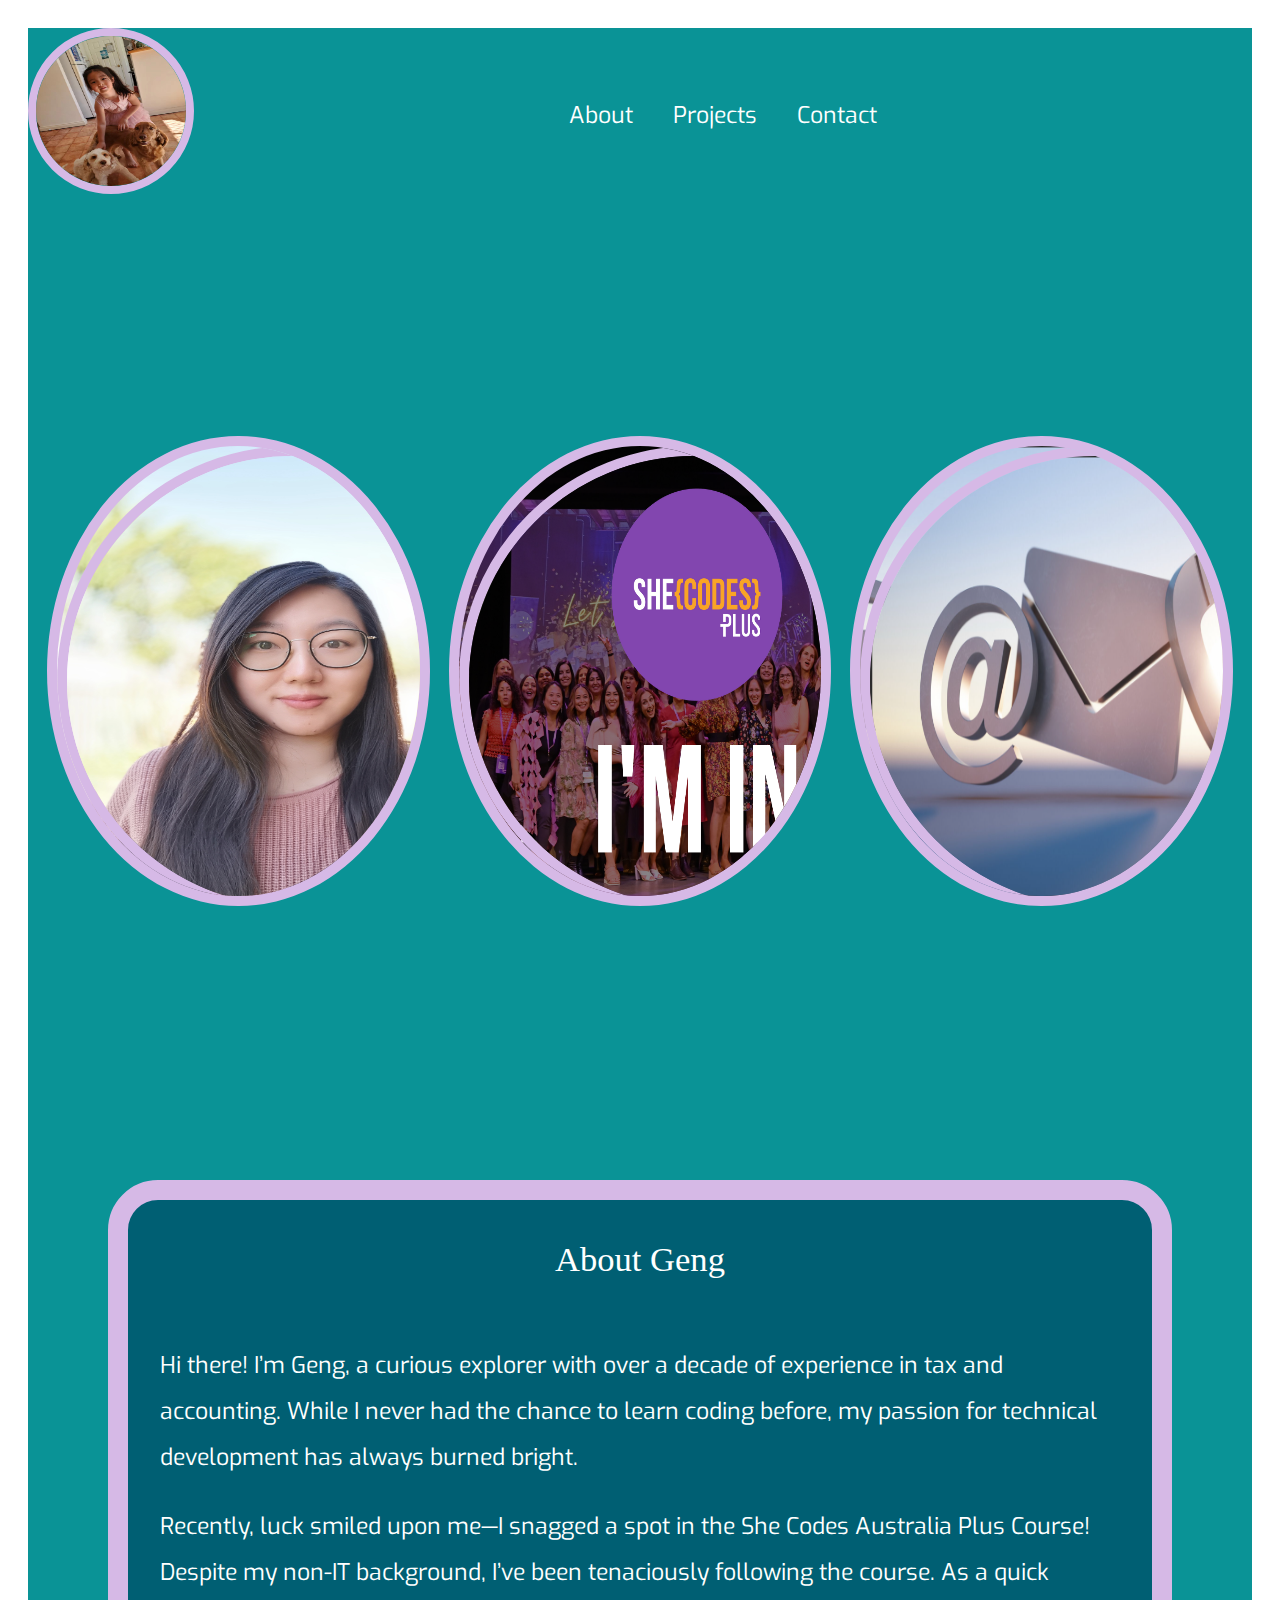
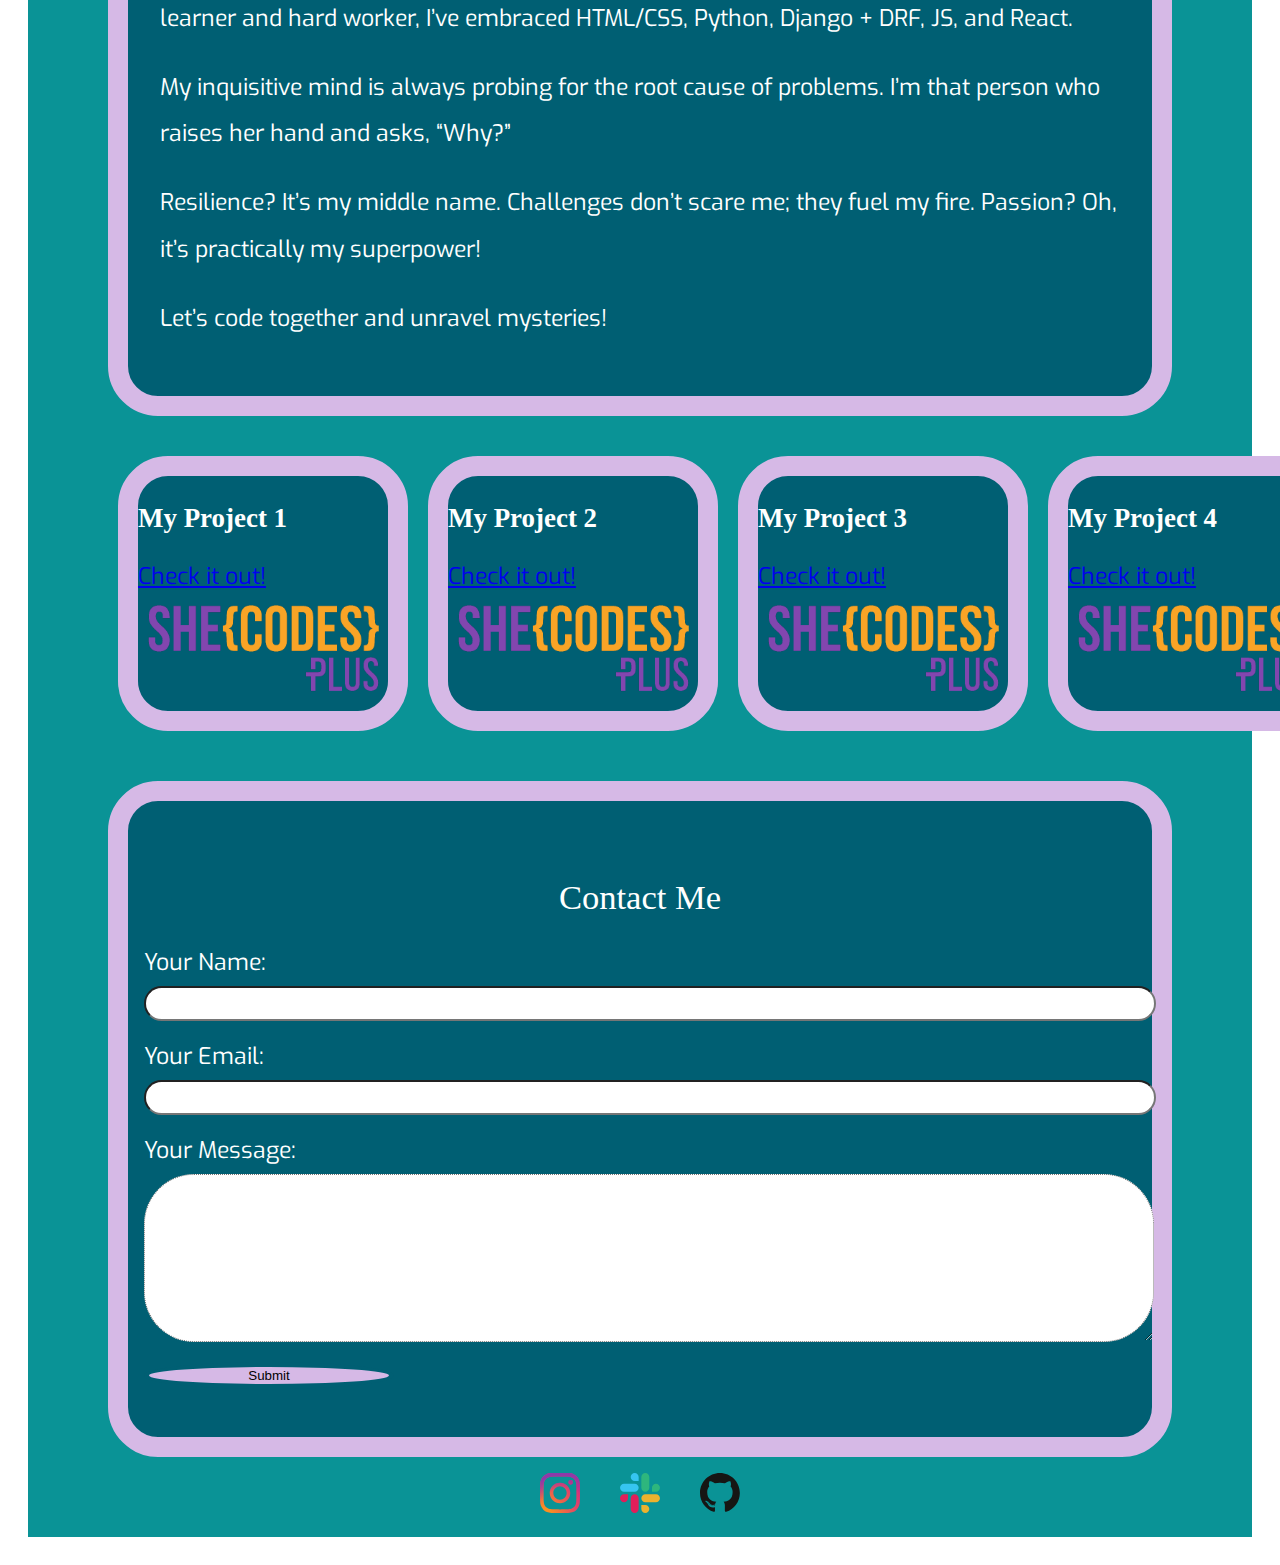
==== index.html @ 63f13eaa "edited header" ====
<!DOCTYPE html>
 <html lang="en">

 <head>
   <meta charset="UTF-8">
   <meta http-equiv="X-UA-Compatible" content="IE=edge">
   <meta name="viewport" content="width=device-width, initial-scale=1.0">
   <title>My Profile</title>
  <link rel="stylesheet" href="./style.css">
</head>

  <header>
  <header class="checkbox">
    <div class="mobile-header">
      <a href="#hero">
      <img class="headerphoto"
      src="img/meimei.jpg"
      alt="header image">
      </a>
      
      <!-- /> -->
      <!-- <button type="button" class="hamburger-button">
        <img class="hamburger-icon" src="./img/hamburger.svg"
             alt="Three horizontal lines, positioned one above the other." />
        </button> -->
      </div>
        <nav class="nav-menu">
          <a href="#aboutme">About</a>
          <a href="#articles-container">Projects</a>
          <a href="#contact-form">Contact</a>
        </nav> 
        
       <div class="hamburger-menu">
        <div class="hamburger-icon">
          <img class="hamburger-icon" src="./img/hamburger.svg"
             alt="Three horizontal lines, positioned one above the other." />
        </div>
       </div> 

       <div>
        <div class="hamburger-content">
          <a href="#aboutme">About</a>
          <a href="#articles-container">Projects</a>
          <a href="contact-form">Contact</a>
        </div>
       </div>


  </header>
    
  <body>
    <section class="hero">
    
      <div class="herophoto" id="myphoto">
        <img class="herophoto"
        src="img/my photo.jpg"
        alt="hero my photo" 
        >
        <a href="#" class="overlay-text">My Bio</a>
      
      </div>

      <div class="herophoto" id="myproject">
        <img class="herophoto" src="img/Shecodes.png" alt="hero project photo">
        <a href="#" class="overlay-text">My Projects</a>
      </div>

      <div class="herophoto" id="contactme">
        <img class="herophoto" src="img/contact me.PNG" alt="contact me photo">
        <a href="#" class="overlay-text">Contact Me</a>
      </div>
        
    </section>




    <section class="aboutme">
      <section class="abouttitle">
      <h2>About Geng</h2>
     </section>
     
     <section class="abouttext">

      <p>
        Hi there! I’m Geng, a curious explorer with over a decade of experience in tax and accounting. While I never had the chance to learn coding before, my passion for technical development has always burned bright.

      </p> 
      <p>
        Recently, luck smiled upon me—I snagged a spot in the She Codes Australia Plus Course! Despite my non-IT background, I’ve been tenaciously following the course. As a quick learner and hard worker, I’ve embraced HTML/CSS, Python, Django + DRF, JS, and React.
      </p>  
      
      <p>
        My inquisitive mind is always probing for the root cause of problems. I’m that person who raises her hand and asks, “Why?”
      </p>
      <p>
        Resilience? It’s my middle name. Challenges don’t scare me; they fuel my fire. Passion? Oh, it’s practically my superpower!
      </p>
      <p>
        Let’s code together and unravel mysteries! 
      </p>

      
     </section>
   </section>

    <section class="articles-container">
      <article>
        <h3>My Project 1 </h3>
        <a calss="project-btn" href="#">Check it out!</a>
        <img class="project-photo" src="img/logo.png"
          alt="a project photo"/>
          
        
      </article>

      <article>
        <h3>My Project 2 </h3>
        <a calss="project-btn" href="#">Check it out!</a>
        <img class="project-photo" src="img/logo.png"
          alt="a project photo"/>

          
      </article>

      <article>
        <h3>My Project 3 </h3>
        <a calss="project-btn" href="#">Check it out!</a>
        <img class="project-photo" src="img/logo.png"
          alt="a project photo"/>
        
          
      </article>

      <article>
        <h3>My Project 4 </h3>
        <a calss="project-btn" href="#">Check it out!</a>
        <img class="project-photo" src="img/logo.png"
          alt="a project photo"/>
         
         
      </article>

    </section>

    <section class="contact-form">
       <h2>Contact Me </h2>
       <form>
        <label for="name">Your Name:</label>
        <input type="text" id="name" spellcheck="true" required aria-required="true">
        <label for="email">Your Email:</label>
        <input type="text" id="email" spellcheck="true" required aria-required="true">
        <label for="message">Your Message:</label>
        <textarea name="message" id="message" spellcheck="true" required aria-required="true" rows="10"></textarea>
        <button class="submit" id="submit" type="button"> Submit</button>

       </form>
    </section>
   <footer>
    <a href="#" title="Instagram">
      <img class="social-icon" src="img/instagram.svg" alt="The Instagram logo"/>
    </a>

    <a href="#" title="Slack">
      <img class="social-icon" src="img/slack.svg" alt="The Slack logo"/>
    </a>

    <a href="#" title="Github">
      <img class="social-icon" src="img/github.svg" alt="The Github logo"/>
    </a>


   </footer> 

 </body>

 </html>
---- style.css ----
/*CSS reset*/
 /* Base HTML Styles */
 @import url('https://fonts.googleapis.com/css2?family=Exo:ital,wght@0,100..900;1,100..900&family=IndieFlower&display=swap');

 :root {
   --brand: #d6b9e6;
   --action: #d6b9e6;
   --white: #ffffff;
   --base-light: #0a9396;
   --base-dark: #005f73;
   --black: #0d0711;
   --text: var(--white);
  --heading-font: "Indie Flower", cursive;
  --body-font: "Exo", sans-serif;
 }
 html, body {
    font-family: var(--body-font);
    font-optical-sizing: auto;
    font-weight:<weight>;
    font-style: normal;
    font-size: larger;
    
  }
  
  /* Add Heading styles here  */
  
  h1 {
    font-family: var(--heading-font);
    font-weight: 600;
    font-style: normal;
  }
  .h1{border: 10px solid var(--base-light);

  }
  h2 {
    font-family: var(--heading-font);
    font-weight: 400;
    font-style: normal;
  }
  h3 {
  font-family: var(--heading-font)
  }
  h4 {
  font-family: var(--heading-font)
  }
  h5{
  font-family: var(--heading-font)
  }
  h6{
  font-family: var(--heading-font)
  }
  
  /*.header & checkbox*/
  .checkbox{
    display: flex;
    align-items:center;
  }
  header{
    width: 100%;
    flex-direction: row;
    justify-content: space-between;
    background-color: var(--base-light);
    margin: 0%;
    padding: 0%;
    /* padding-top: 60px; */
    /* border:#d6b9e6 solid 5px; */
    box-sizing: border-box;
    /* z-index: 1000; */
    /* position: fixed; */
    /* unicode-bidi: isolate; */
  }


  /*.headerphoto*/
  .headerphoto{
    border-radius: 50%;
    border:var(--action) 8px solid;
    width: 150px;
    height: 150px;
    transition:transform 0.3s ease;
  }

  .headerphoto:hover{
    transform:scale(1.2)
  }

  /*.nav-menu*/

  .nav-menu {
    display: flex;
    justify-content: flex-end;
    gap:20px;
  }

  .nav-menu a{
    color:var(--white);
    text-decoration: none;
    padding: 5px 10px;
    transition: background 0.3s ease;
  }

  .nav-menu a:hover{
    background:var(--base-light);
    border-radius: 5px;
  }

  .hamburger-menu{
    display: none;
    position: relative;
  }

  .hamburger-icon {
    font-size: 24px;
    cursor:pointer;
  }

  .hamburger-content {
    display: none;
    position:relative;
    top:30%;
    right:0;
    background: var(--base-light);
    border:1px solid var(--action)

  }

  .hamburger-content a {
    display: block;
    padding: 10px;
    color:var(--white);
    text-decoration: none;
  }

  .hamburger-content a:hover {
    background: var(--base-light);
  }

  /* header::after {
    content: '';
    display: block;
    width: calc(100%-0px);
    height: 2px;
    background: var(--brand);
    position:absolute;
    bottom: 0;
    left: 150px;
    z-index: 0;

  } */



  /* .hamburger-icon  */
 .hamburger-icon {
    height: 50px;
  }
  
  @media (max-width:768px) {
    .nav-menu{
      display: none;
    }
    .hamburger-menu {
      display: block;
    }
    .hamburger-content{
      display: block;
    }
    .hamburger-icon {
      display: none;
    }
    
  }
  
  body{
    background-color: var(--base-darker);
} 
  /*.hero*/
  .hero {
    display: flex;
    flex-wrap: warp;
    justify-content: space-around;
    align-items: center;
    height: 100vh;
    gap: 1rem;
    padding: 1rem;

  }
  

  /*.herophoto*/
  .herophoto {
    position:relative;
    width: 450px;
    height: 450px;
    border-radius: 50%;
    overflow: hidden;
    background-size: cover;
    background-position:center;
    transition: background-color 0.3s ease, transform 0.3s ease;
    border: var(--brand) 10px solid;
  }

  #myphoto {
    background-image: url(img/my\ photo.jpg);
  }

  #myproject {
    background-image: url(img/Shecodes.png);
  }

  #contactme {
    background-image: url(img/contact\ me.PNG);
  }

  .overlay-text {
     display: none;
     position: absolute;
     bottom: 0;
     left: 50%;
     transform: translateX(-50%);
     background: var(--action);
     color: var(--base-dark);
     width:400%;
     text-align: center;
     padding: 0.5rem;
     text-decoration: none;
     text-size-adjust: larger;
     font-weight: bolder;
     
  }

  .herophoto:hover .overlay-text {
    display: block;
  }

  .herophoto:hover {
    transform: scale(1.05);
  }

  @media (max-width:768px) {
    .herophoto {
      width: 300px;
      height: 300px;
    }

    #myphoto {
      order: 1;
    }

    #myproject {
      order: 2;
    }

    #contactme {
      order: 3;
      position: relative;
      /* bottom: 1rem;
      right: 1rem;
      width: 120px;
      height: 120px; */
    }

    .overlay-text {

      width:200%;
      text-align: center;
      padding: 0.5rem;
      text-decoration: none;
      /* text-size-adjust: larger; */
      font-weight: bolder;
      overflow-wrap: break-word;
      
   }

    .hero {
      flex-direction: column;
    }

  }

  @media (min-width:769px) {
    .herophoto {
      width: 450px;
      height: 450px;
    }

    .hero {
      flex-direction: row;
    }
  }



  /*.aboutme*/
  .aboutme {
    background-color: var(--base-dark);
    margin-top: 40px;
    margin-bottom: 40px;
    margin-left: 80px;
    margin-right: 80px;
    border: var(--action) 20px solid;
    padding:20px var(--action) solid;
    align-items: center;
    color:var(--white);
    border-radius: 50px;
    
  }

  .abouttitle{
    display:felx;
    justify-content: center;
    flex-wrap: wrap;
    align-items: center;
    font-weight: bold;
    unicode-bidi: isolate;
    margin-top: 40px;
    margin-left: 20px;
    margin-right: 20px;
    font-weight: bold;
  }

  .abouttitle h2{
    display: flex;
    justify-content: center;
    font-style: bold;
    text-size-adjust: larger;
  }

  .abouttext{
    align-items: center;
    overflow-wrap: anywhere; 
    padding: 0.6rem;
    margin-top: 20px;
    margin-bottom: 20px;
    margin-left: 20px;
    margin-right: 20px;
    border: 20px;
    gap: 5px;
    line-height: 2;
    display:block;
    unicode-bidi: isolate;
  }


  /*.articles-container*/

  .articles-container{
    background-color: var(--base-light);
    margin-left: 80px;
    margin-right: 80px;
    /* border: 20px var(--brand) solid; */
    /* padding: 20px; */
    color: var(--white);
    display: flex;
  }

  @media (max-width:768px){
    .articles-container{
      display: flex;
      flex-wrap: wrap;
      width: calc(50%-310px);

    }
  }

  @media (min-width: 769px){
    flex-direction:row;
    flex-wrap:wrap;
  }



    /*.article*/
    article{
      /* padding:16px 16px; */
      background-color: var(--base-dark);
      border: var(--action) 20px solid;
      border-radius: 50px;
      margin:0px 10px;
      transition:all 0.3s ease;
      color: var(--white);
    }


    article:hover{
      filter: contrast(150%);

    }

    article .article-heading h3 {
      display: flex;
      justify-content: center;
    }

    .project-btn {
      background-color: var(--action);
      text-decoration: none;
      color: var(--white);
      /* display: flex;
      justify-content: center; */
    }

    article .project-photo {
      width: 250px;
      /* border: var(--action) solid 10px; */
    }
  
  /*.contact-form */
  .contact-form{
    padding:48px 16px;
    border: var(--action) 20px solid;
    border-radius: 50px;
    margin-left: 80px;
    margin-right: 80px;
    margin-top: 50px;
    background-color: var(--base-dark);
  }

  .contact-form input{
    display: block;
    width:100%;
    padding: 8px;
    margin-bottom: 20px;
    margin-top: 8px;
    border-radius: 50px;
    
  }
  
  
  .contact-form textarea {
    display: block;
    width: 100%;
    padding: 8px;
    margin-top: 8px;
    margin-bottom: 20px;
    border-radius: 50px;
    border-style: dotted;
  }

  .contact-form label {
    display: block;
    width: 100%;
    color: var(--white);
  }

  .contact-form h2 {
    color:var(--white);
    margin-bottom: 30px;
    display: flex;
    justify-content: center;
    text-size-adjust: larger;
    text-shadow: var(--action);
    /* background-color: var(--base-dark); */
  
  }

  .contact-form input[type="button"]{
    background-color: var(--action);
    margin-top: 12px; 
    cursor:pointer
  }
  
  .submit {
    border: solid 5px var(--base-dark);
    background-color: var(--brand);
    width: 250px;
    /* height: 250px; */
    size-adjust: larger;
    /* height: 250px; */
    display:flex;
    justify-content: center;
    border-radius: 50%;

  }


  /*footer*/
  footer{
    padding: 16px;
    text-align: center;
      display: flex;
      justify-content: space-around;
  }

  .social-icon {
    width: 40px;
    height: 40px;
  }
   @media (min-width: 768px) {
       footer {
           justify-content: center;
       }
     
       footer .social-icon {
           margin-left: 20px;
           margin-right: 20px;
       }
     }

     







      
    







  /* style to make style guide */
  body {
    padding: 20px;
  }
  .colors {
    display: flex;
    flex-wrap: wrap;
    justify-content: space-between;
  }
  .colors div {
    width: 100px;
    height: 100px;
  }
  
  .brand {
    background-color: var(--brand);
  }
  /* .brand-alt {
    background-color: var(--brand-alt);
  } */
  .action {
    background-color: var(--action);
  }
  /* .action-alt {
    background-color: var(--action-alt);
  } */
  /* .base-darkest {
    background-color: var(--base-darkest);
  }
  .base-darker {
    background-color: var(--base-darker);
  } */
  .base-dark {
    background-color: var(--base-dark);
  }
  /* .base-mid {
    background-color: var(--base-mid);
  } */
  .base-light {
    background-color: var(--base-light);
  }
  /* .base-lighter {
    background-color: var(--base-lighter);
  }
  .base-lightest {
    background-color: var(--base-lightest);
  } */
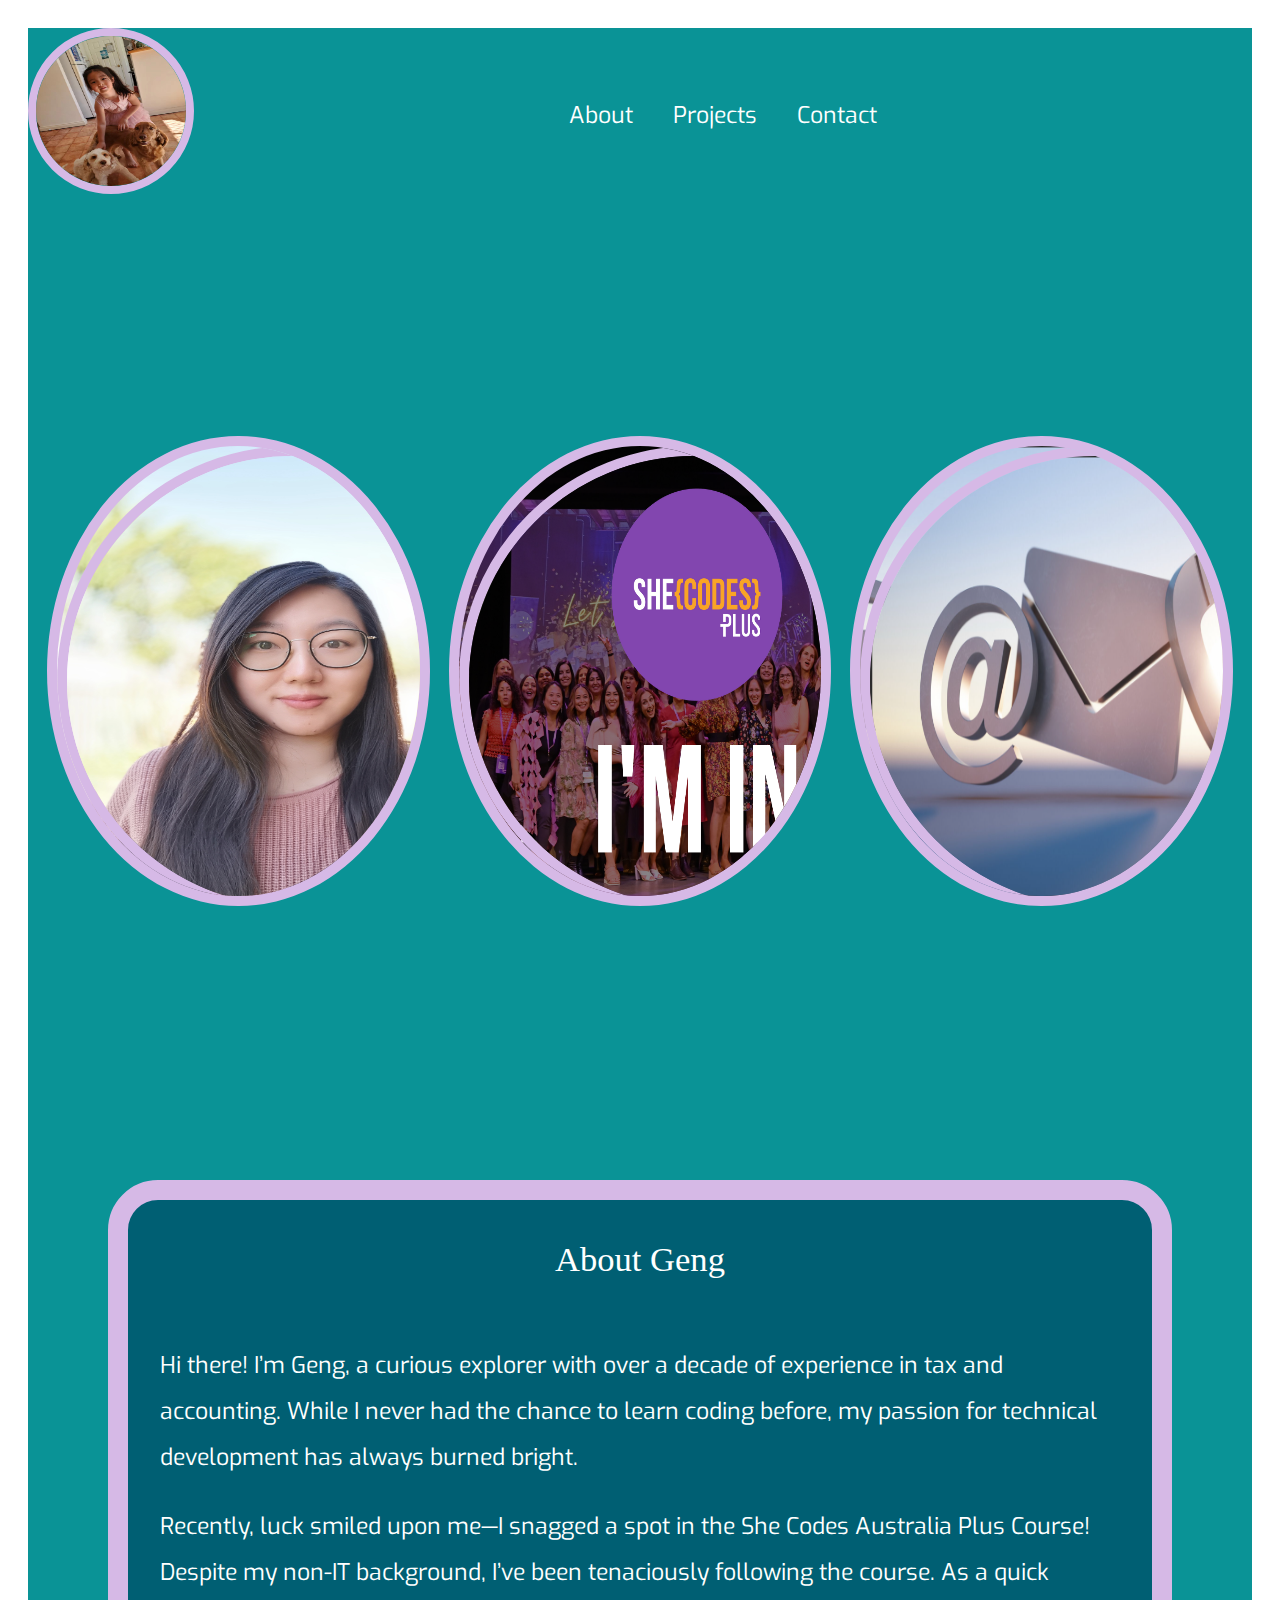
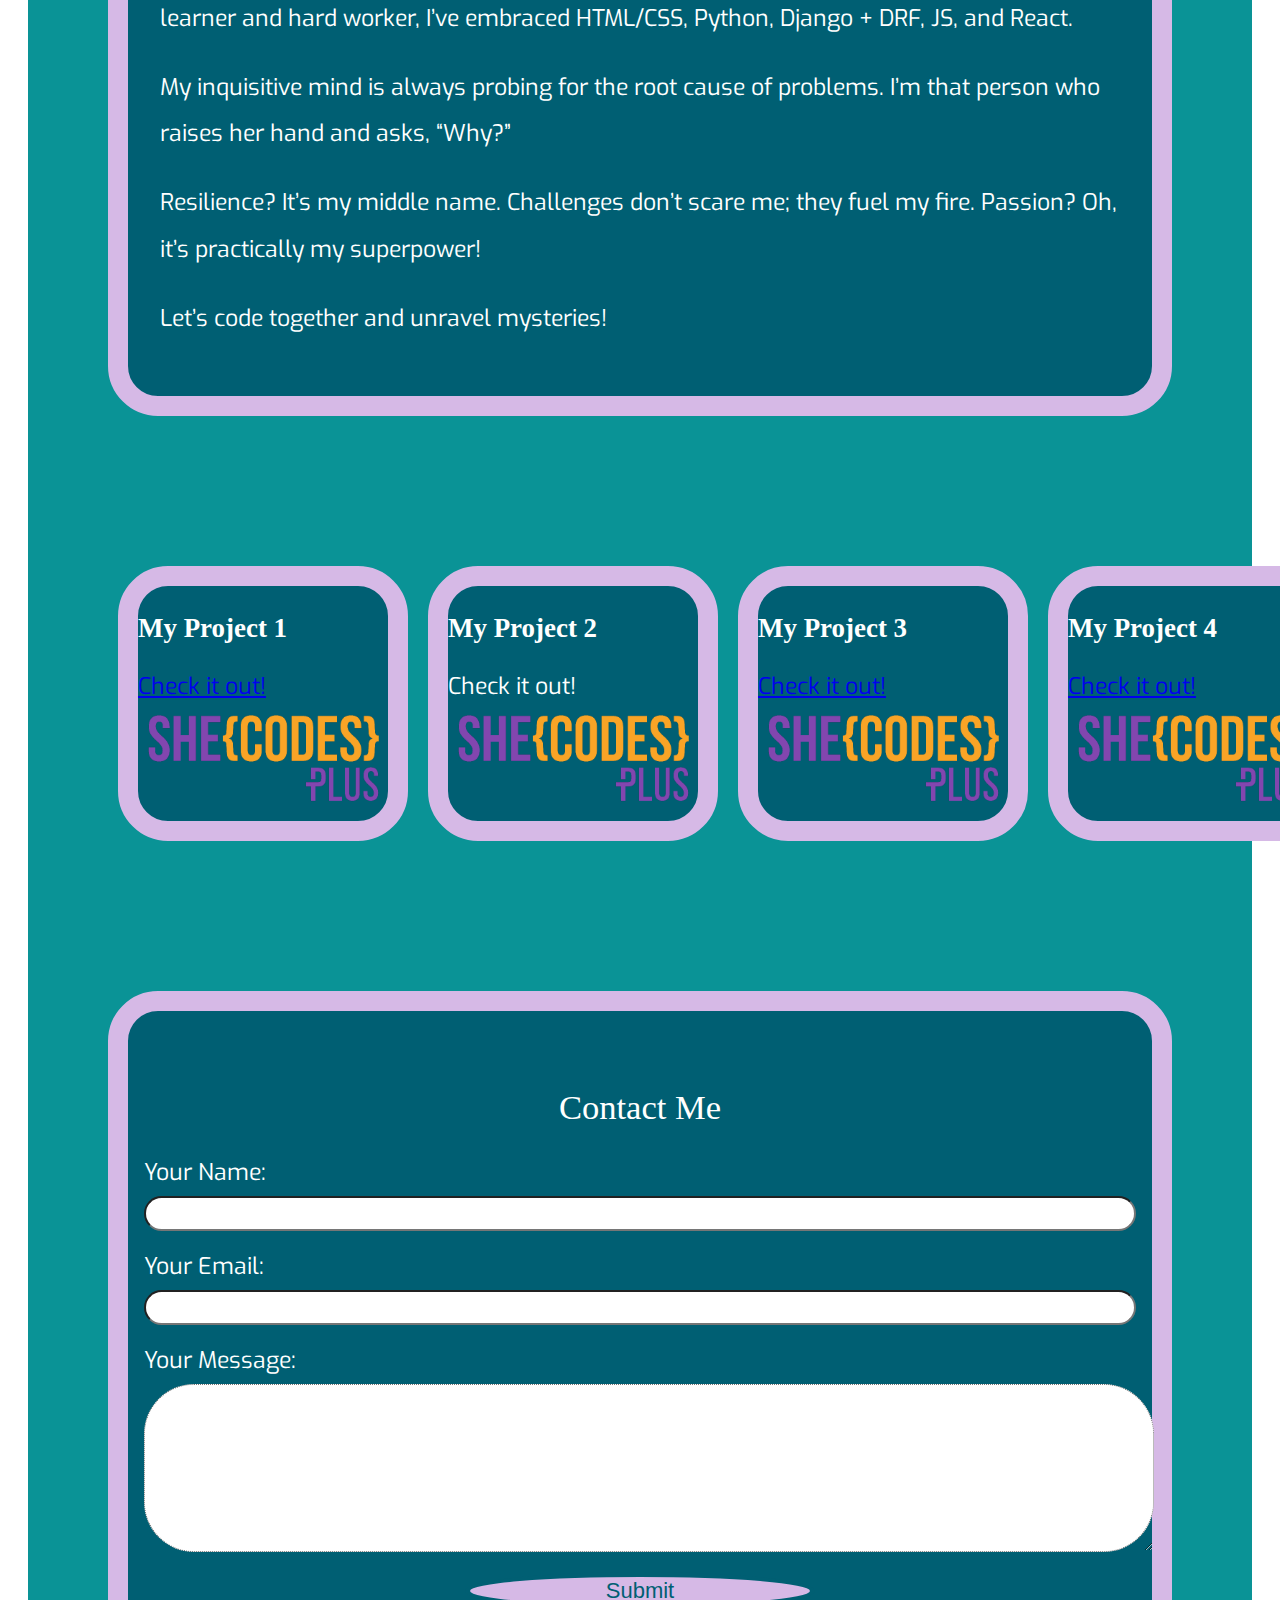
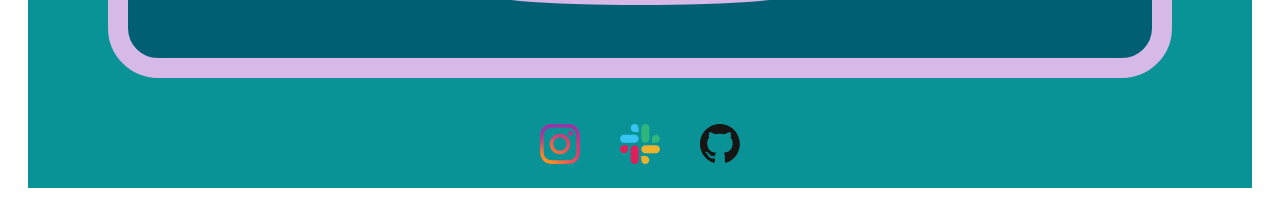
==== commit 986a71bc: "updated contact form format" ====
--- a/index.html
+++ b/index.html
@@ -41,7 +41,7 @@
         <div class="hamburger-content">
           <a href="#aboutme">About</a>
           <a href="#articles-container">Projects</a>
-          <a href="contact-form">Contact</a>
+          <a href="#contact-form">Contact</a>
         </div>
        </div>
 
@@ -56,18 +56,18 @@
         src="img/my photo.jpg"
         alt="hero my photo" 
         >
-        <a href="#" class="overlay-text">My Bio</a>
+        <a href="#aboutme" class="overlay-text">My Bio</a>
       
       </div>
 
       <div class="herophoto" id="myproject">
         <img class="herophoto" src="img/Shecodes.png" alt="hero project photo">
-        <a href="#" class="overlay-text">My Projects</a>
+        <a href="#articles-container" class="overlay-text">My Projects</a>
       </div>
 
       <div class="herophoto" id="contactme">
         <img class="herophoto" src="img/contact me.PNG" alt="contact me photo">
-        <a href="#" class="overlay-text">Contact Me</a>
+        <a href="#contact-form" class="overlay-text">Contact Me</a>
       </div>
         
     </section>
@@ -75,7 +75,7 @@
 
 
 
-    <section class="aboutme">
+    <section class="aboutme" id="aboutme">
       <section class="abouttitle">
       <h2>About Geng</h2>
      </section>
@@ -104,19 +104,19 @@
      </section>
    </section>
 
-    <section class="articles-container">
+    <section class="articles-container" id="articles-container">
       <article>
         <h3>My Project 1 </h3>
         <a calss="project-btn" href="#">Check it out!</a>
         <img class="project-photo" src="img/logo.png"
           alt="a project photo"/>
           
-        
+      
       </article>
 
       <article>
         <h3>My Project 2 </h3>
-        <a calss="project-btn" href="#">Check it out!</a>
+        <a calss="project-btn" id="project-btn">Check it out!</a>
         <img class="project-photo" src="img/logo.png"
           alt="a project photo"/>
 
@@ -143,16 +143,18 @@
 
     </section>
 
-    <section class="contact-form">
+    <section class="contact-form" id="contact-form">
        <h2>Contact Me </h2>
-       <form>
+       <form class="form">
         <label for="name">Your Name:</label>
         <input type="text" id="name" spellcheck="true" required aria-required="true">
         <label for="email">Your Email:</label>
         <input type="text" id="email" spellcheck="true" required aria-required="true">
         <label for="message">Your Message:</label>
         <textarea name="message" id="message" spellcheck="true" required aria-required="true" rows="10"></textarea>
-        <button class="submit" id="submit" type="button"> Submit</button>
+        <div class="submitbtn">
+         <button class="submit" id="submit" type="button"> Submit</button>
+        </div>
 
        </form>
     </section>
--- a/style.css
+++ b/style.css
@@ -330,12 +330,12 @@
     align-items: center;
     overflow-wrap: anywhere; 
     padding: 0.6rem;
-    margin-top: 20px;
+    margin-top: 0px;
     margin-bottom: 20px;
     margin-left: 20px;
     margin-right: 20px;
     border: 20px;
-    gap: 5px;
+    gap: 350px;
     line-height: 2;
     display:block;
     unicode-bidi: isolate;
@@ -346,6 +346,8 @@
 
   .articles-container{
     background-color: var(--base-light);
+    margin-top: 150px;
+    margin-bottom: 150px;
     margin-left: 80px;
     margin-right: 80px;
     /* border: 20px var(--brand) solid; */
@@ -363,7 +365,7 @@
     }
   }
 
-  @media (min-width: 769px){
+  @media (min-width:769px){
     flex-direction:row;
     flex-wrap:wrap;
   }
@@ -392,7 +394,7 @@
       justify-content: center;
     }
 
-    .project-btn {
+    article .project-btn {
       background-color: var(--action);
       text-decoration: none;
       color: var(--white);
@@ -413,8 +415,16 @@
     margin-left: 80px;
     margin-right: 80px;
     margin-top: 50px;
+    margin-bottom: 30px;
     background-color: var(--base-dark);
-  }
+    /* display: flex;
+    justify-content: center; */
+  }
+
+  /* .form {
+    display: flex;
+    justify-content: center;
+  } */
 
   .contact-form input{
     display: block;
@@ -423,10 +433,12 @@
     margin-bottom: 20px;
     margin-top: 8px;
     border-radius: 50px;
-    
-  }
-  
-  
+    /* margin-right: 5px; */
+    box-sizing: border-box
+  }
+  
+
+
   .contact-form textarea {
     display: block;
     width: 100%;
@@ -435,6 +447,7 @@
     margin-bottom: 20px;
     border-radius: 50px;
     border-style: dotted;
+    padding-right: -200px;
   }
 
   .contact-form label {
@@ -457,20 +470,44 @@
   .contact-form input[type="button"]{
     background-color: var(--action);
     margin-top: 12px; 
-    cursor:pointer
+    cursor:pointer;
+    display:flex;
+    justify-content: center;
+    height: 150px;
+    transition: 0.3 ease;
+
+  }
+
+  .submitbtn :hover{
+    filter: contrast(150%);
   }
   
   .submit {
     border: solid 5px var(--base-dark);
     background-color: var(--brand);
-    width: 250px;
+    width: 350px;
     /* height: 250px; */
-    size-adjust: larger;
+    /* size-adjust: larger; */
     /* height: 250px; */
     display:flex;
     justify-content: center;
+    align-items: center;
     border-radius: 50%;
-
+    font-size: 22px;
+
+  }
+
+  .contact-form .submit{
+    display: flex;
+    justify-content: center;
+    color: var(--base-dark);
+    /* height: 200px; */
+  }
+
+  .submitbtn{
+    display: flex;
+    justify-content: center;
+    color: var(--white);
   }
 
 
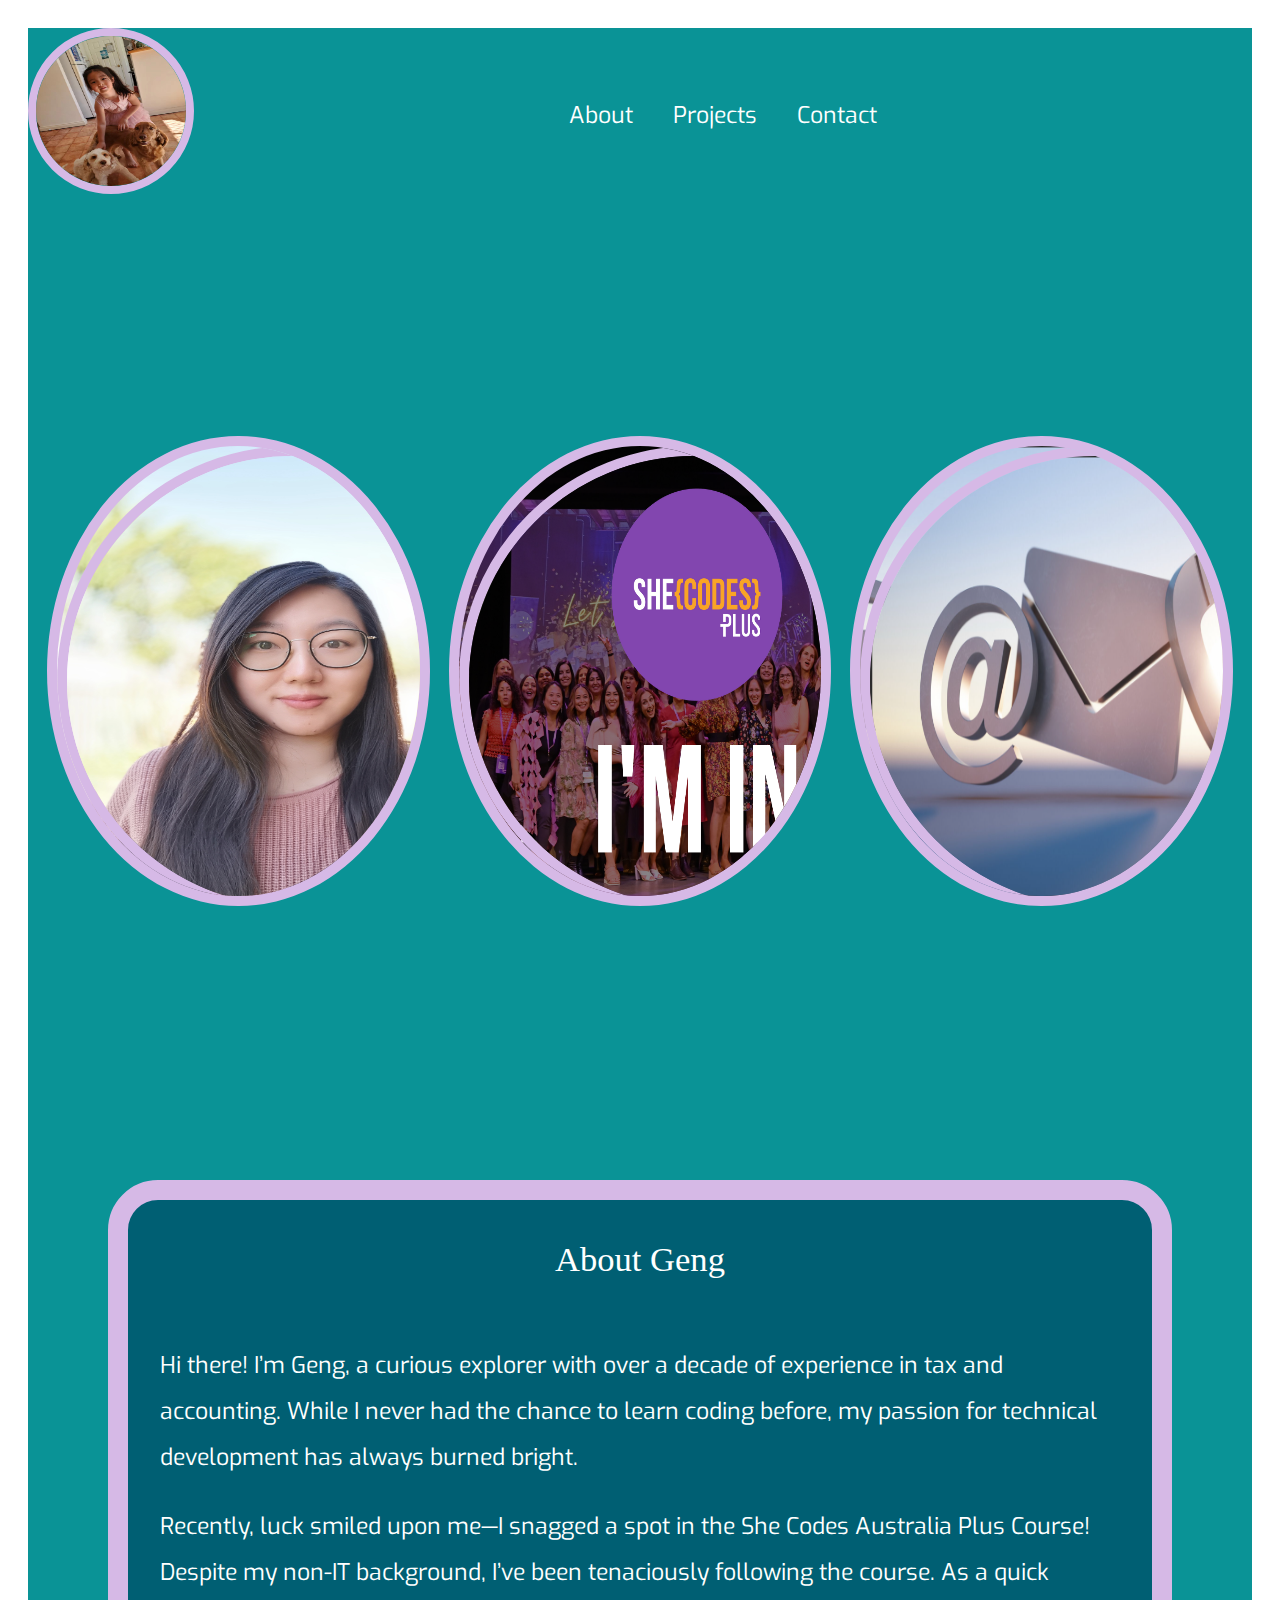
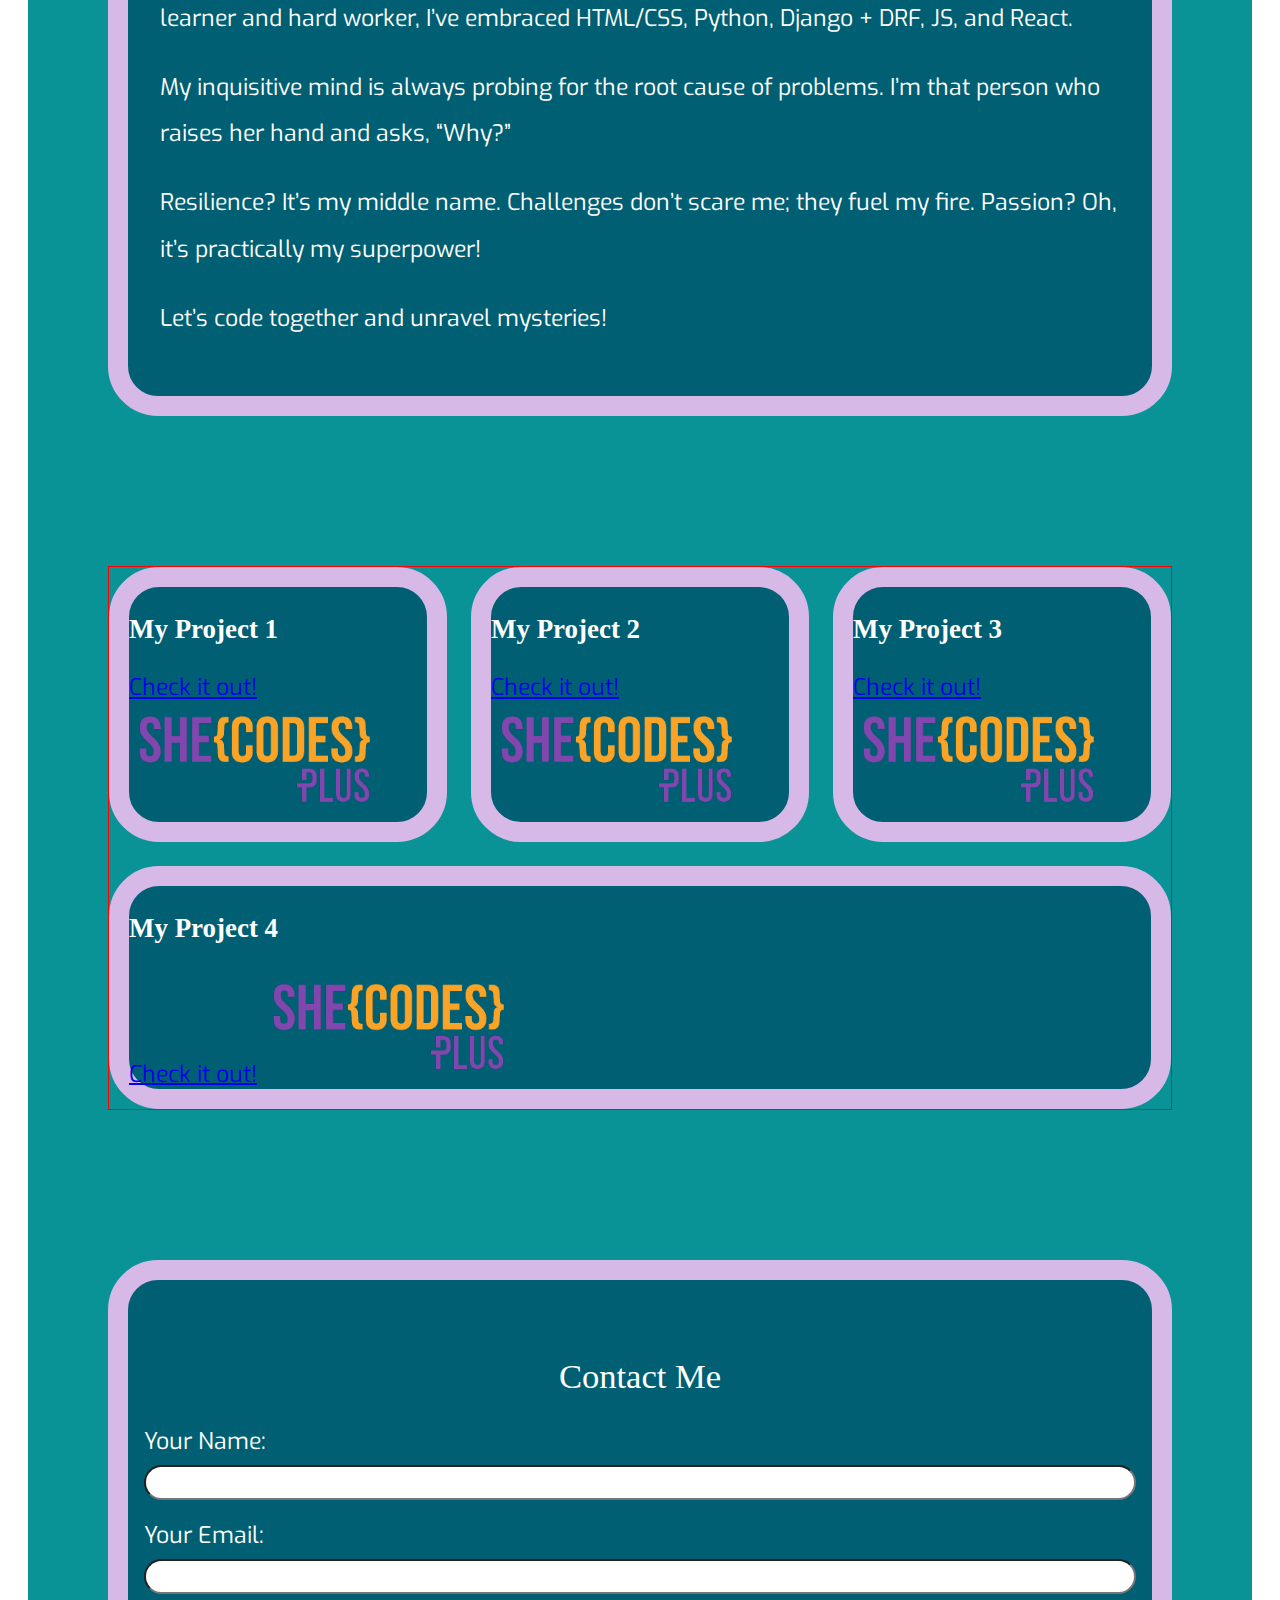
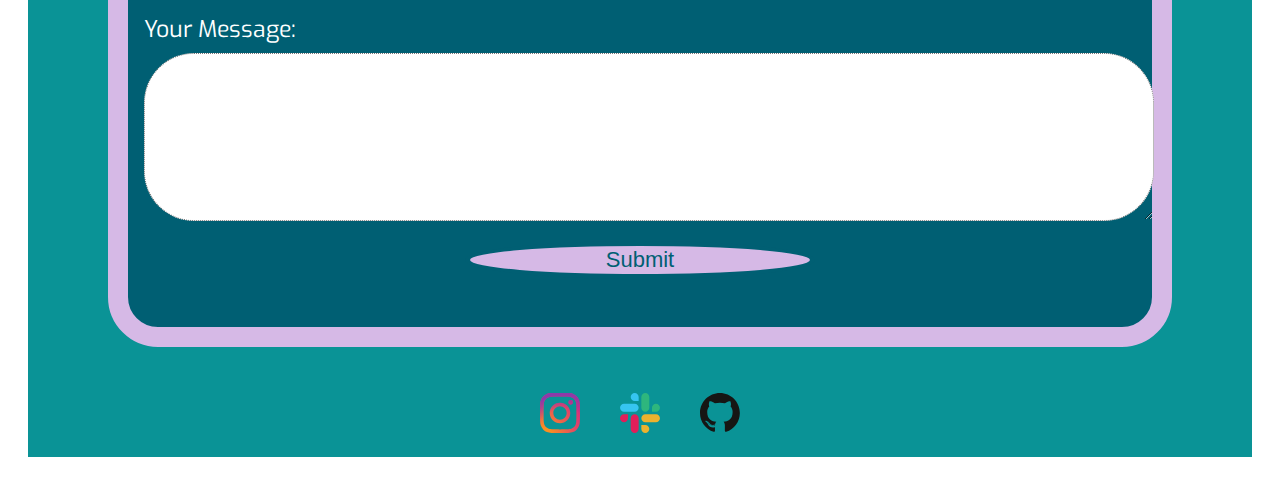
==== commit 3162f29a: "added project page" ====
--- a/index.html
+++ b/index.html
@@ -116,7 +116,7 @@
 
       <article>
         <h3>My Project 2 </h3>
-        <a calss="project-btn" id="project-btn">Check it out!</a>
+        <a calss="project-btn" href="#">Check it out!</a>
         <img class="project-photo" src="img/logo.png"
           alt="a project photo"/>
 
@@ -125,7 +125,7 @@
 
       <article>
         <h3>My Project 3 </h3>
-        <a calss="project-btn" href="#">Check it out!</a>
+        <a calss="project-btn" href="/projects.html">Check it out!</a>
         <img class="project-photo" src="img/logo.png"
           alt="a project photo"/>
         
@@ -147,11 +147,11 @@
        <h2>Contact Me </h2>
        <form class="form">
         <label for="name">Your Name:</label>
-        <input type="text" id="name" spellcheck="true" required aria-required="true">
+        <input type="text" id="name" name="name" spellcheck="true" required aria-required="true">
         <label for="email">Your Email:</label>
-        <input type="text" id="email" spellcheck="true" required aria-required="true">
+        <input type="text" id="email" name="email" spellcheck="true" required aria-required="true">
         <label for="message">Your Message:</label>
-        <textarea name="message" id="message" spellcheck="true" required aria-required="true" rows="10"></textarea>
+        <textarea name="message" id="message" name="message" spellcheck="true" required aria-required="true" rows="10"></textarea>
         <div class="submitbtn">
          <button class="submit" id="submit" type="button"> Submit</button>
         </div>
--- a/style.css
+++ b/style.css
@@ -352,39 +352,43 @@
     margin-right: 80px;
     /* border: 20px var(--brand) solid; */
     /* padding: 20px; */
-    color: var(--white);
-    display: flex;
-  }
-
-  @media (max-width:768px){
+    /* color: var(--white); */
+    display: flex;
+    flex-direction: column;
+    gap: 24px;
+    max-width: 100%;
+    border: 1px solid red;
+  }
+
+ 
+
+  @media (min-width:768px){
     .articles-container{
-      display: flex;
+      flex-direction: row;
       flex-wrap: wrap;
-      width: calc(50%-310px);
-
-    }
-  }
-
-  @media (min-width:769px){
-    flex-direction:row;
-    flex-wrap:wrap;
+      
+
+    }
+    
+   
   }
 
 
 
     /*.article*/
-    article{
+    .articles-container article{
       /* padding:16px 16px; */
       background-color: var(--base-dark);
       border: var(--action) 20px solid;
       border-radius: 50px;
-      margin:0px 10px;
+      /* margin:0px 10px; */
       transition:all 0.3s ease;
       color: var(--white);
-    }
-
-
-    article:hover{
+      flex: 1;
+    }
+
+
+    .articles-container article:hover{
       filter: contrast(150%);
 
     }
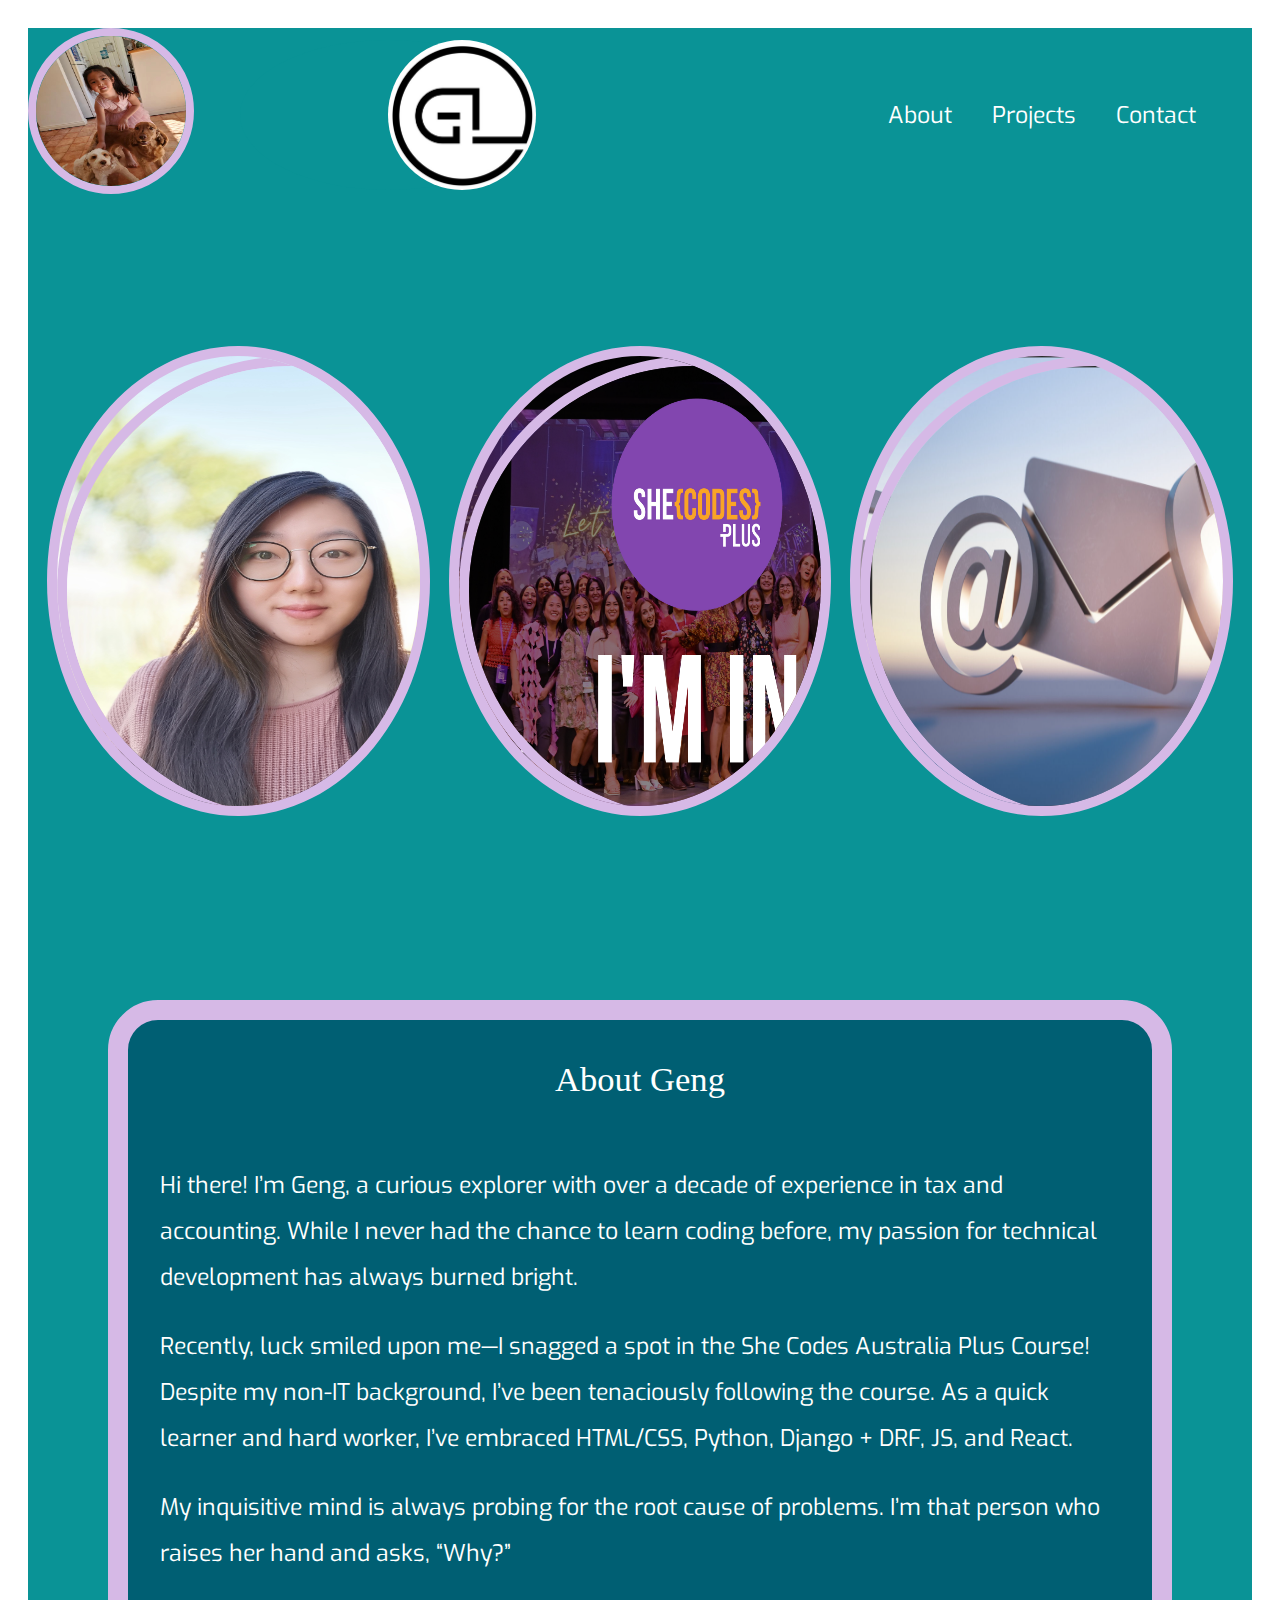
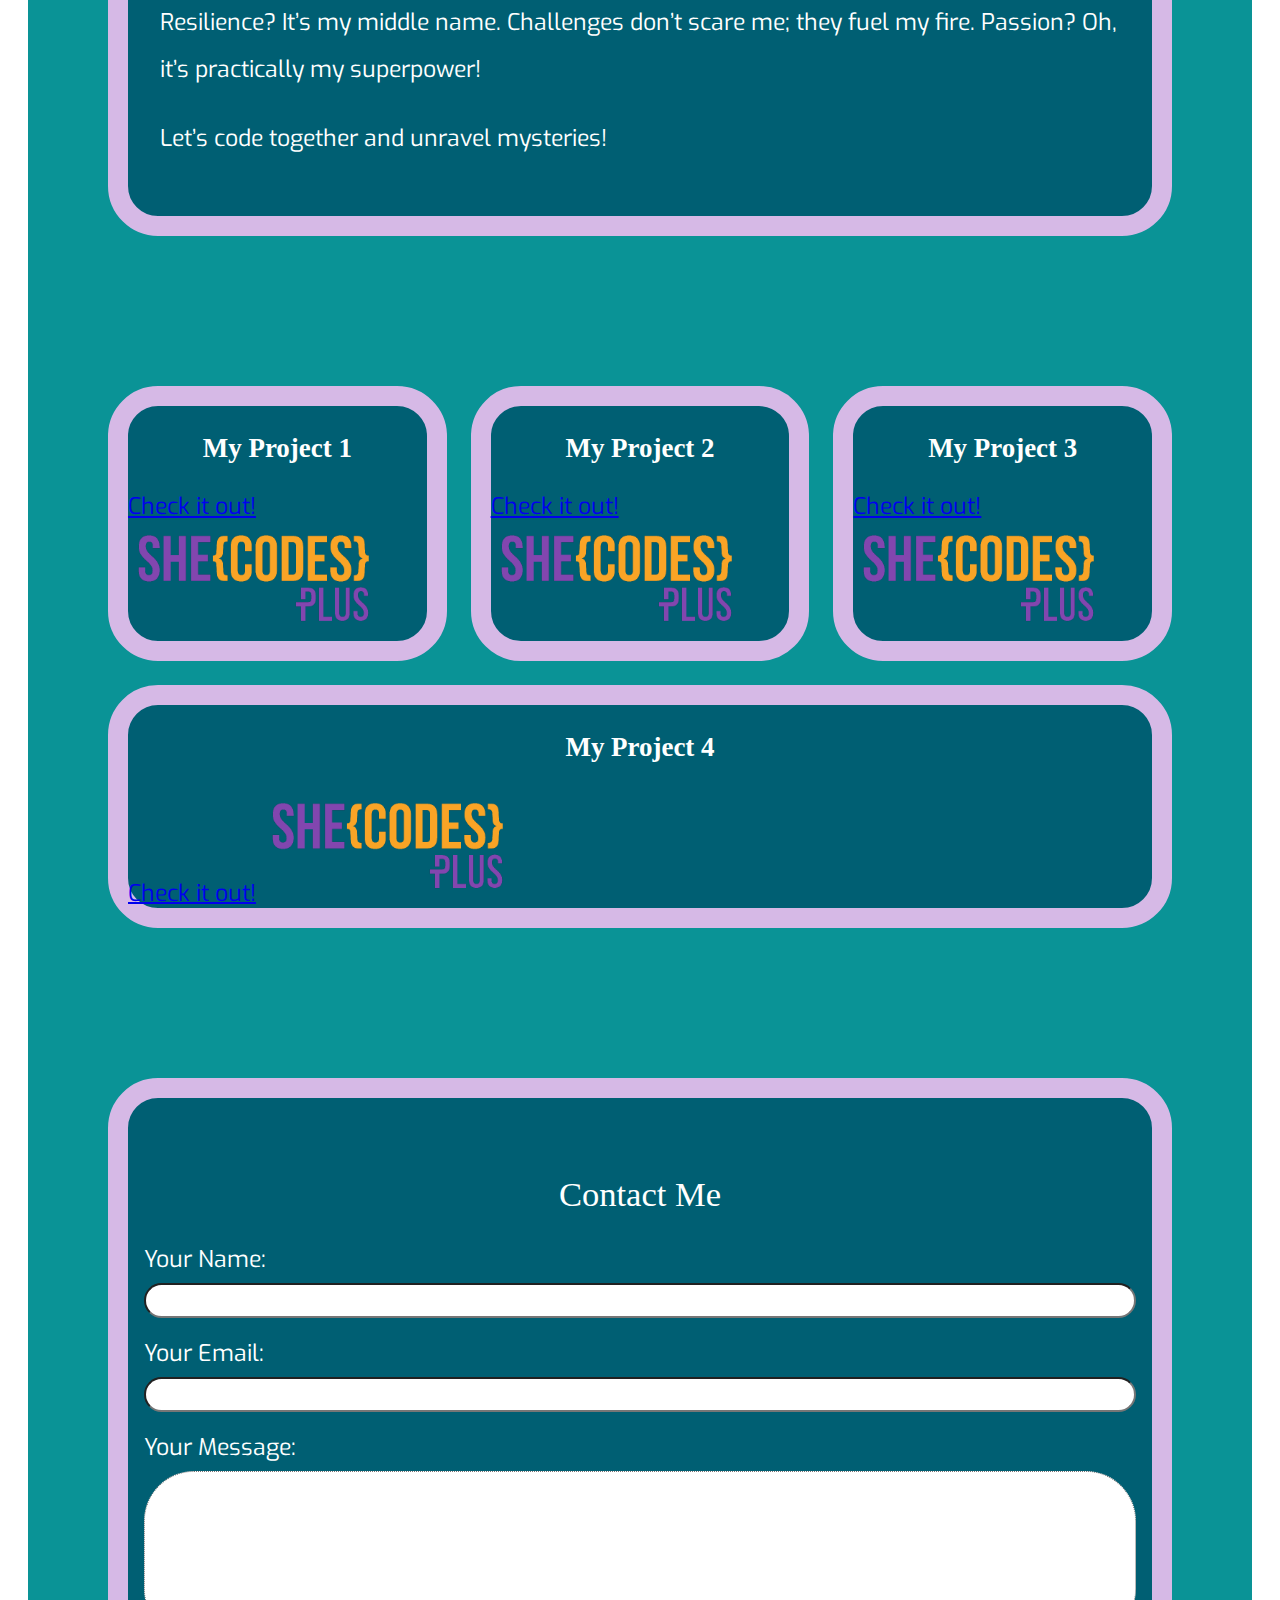
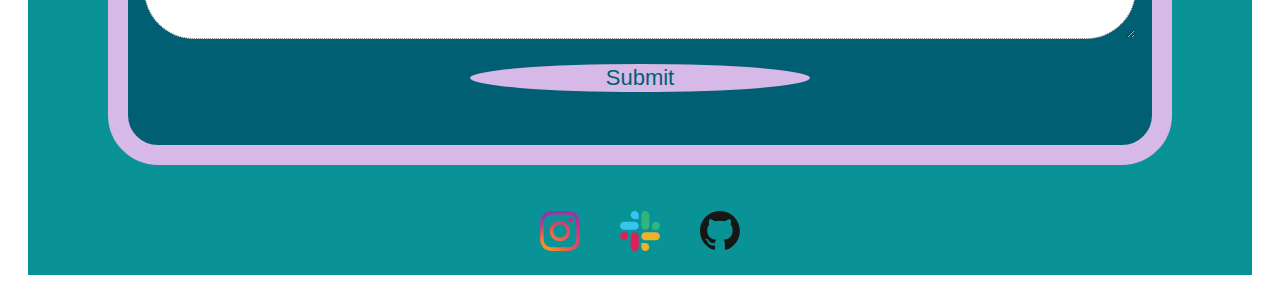
==== commit 977e64a8: "edited mobile view and added project page" ====
--- a/index.html
+++ b/index.html
@@ -1,179 +1,195 @@
- <!DOCTYPE html>
- <html lang="en">
+<!DOCTYPE html>
+<html lang="en">
 
- <head>
-   <meta charset="UTF-8">
-   <meta http-equiv="X-UA-Compatible" content="IE=edge">
-   <meta name="viewport" content="width=device-width, initial-scale=1.0">
-   <title>My Profile</title>
-  <link rel="stylesheet" href="./style.css">
+<head>
+  <meta charset="UTF-8">
+  <meta http-equiv="X-UA-Compatible" content="IE=edge">
+  <meta name="viewport" content="width=device-width, initial-scale=1.0">
+  <title>My Profile</title>
+ <link rel="stylesheet" href="./style.css">
 </head>
 
-  <header>
-  <header class="checkbox">
-    <div class="mobile-header">
-      <a href="#hero">
-      <img class="headerphoto"
-      src="img/meimei.jpg"
-      alt="header image">
-      </a>
-      
-      <!-- /> -->
-      <!-- <button type="button" class="hamburger-button">
-        <img class="hamburger-icon" src="./img/hamburger.svg"
-             alt="Three horizontal lines, positioned one above the other." />
-        </button> -->
-      </div>
-        <nav class="nav-menu">
-          <a href="#aboutme">About</a>
-          <a href="#articles-container">Projects</a>
-          <a href="#contact-form">Contact</a>
-        </nav> 
-        
-       <div class="hamburger-menu">
-        <div class="hamburger-icon">
-          <img class="hamburger-icon" src="./img/hamburger.svg"
-             alt="Three horizontal lines, positioned one above the other." />
-        </div>
-       </div> 
+ <header>
+ <header class="checkbox">
+   <div class="mobile-header">
+     <a href="#hero">
+     <img class="headerphoto"
+     src="img/meimei.jpg"
+     alt="header image">
+     </a>
+     
+     <!-- /> -->
+     <!-- <button type="button" class="hamburger-button">
+       <img class="hamburger-icon" src="./img/hamburger.svg"
+            alt="Three horizontal lines, positioned one above the other." />
+       </button> -->
+     </div>
 
-       <div>
-        <div class="hamburger-content">
-          <a href="#aboutme">About</a>
-          <a href="#articles-container">Projects</a>
-          <a href="#contact-form">Contact</a>
-        </div>
-       </div>
+     <div>
+      <header class="logo">
+        <img class="logo" src="img/logoGL.jpg" alt="header logo">
+      </header>
+     </div>
 
 
-  </header>
-    
-  <body>
-    <section class="hero">
-    
-      <div class="herophoto" id="myphoto">
-        <img class="herophoto"
-        src="img/my photo.jpg"
-        alt="hero my photo" 
-        >
-        <a href="#aboutme" class="overlay-text">My Bio</a>
-      
+
+       <nav class="nav-menu">
+         <a href="#aboutme">About</a>
+         <a href="#articles-container">Projects</a>
+         <a href="#contact-form">Contact</a>
+       </nav> 
+       
+      <div class="hamburger-menu">
+       <div class="hamburger-icon">
+         <img class="hamburger-icon" src="./img/hamburger.svg"
+            alt="Three horizontal lines, positioned one above the other." />
+       </div>
+      </div> 
+
+      <div>
+       <div class="hamburger-content">
+         <a href="#aboutme">About</a>
+         <a href="#articles-container">Projects</a>
+         <a href="#contact-form">Contact</a>
+       </div>
       </div>
 
-      <div class="herophoto" id="myproject">
-        <img class="herophoto" src="img/Shecodes.png" alt="hero project photo">
-        <a href="#articles-container" class="overlay-text">My Projects</a>
-      </div>
 
-      <div class="herophoto" id="contactme">
-        <img class="herophoto" src="img/contact me.PNG" alt="contact me photo">
-        <a href="#contact-form" class="overlay-text">Contact Me</a>
-      </div>
-        
-    </section>
+ </header>
+   
+ <body>
+   <section class="hero">
+   
+     <div class="herophoto" id="myphoto">
+       <img class="herophoto"
+       src="img/my photo.jpg"
+       alt="hero my photo" 
+       >
+       <a href="#aboutme" class="overlay-text">My Bio</a>
+     
+     </div>
+
+     <div class="herophoto" id="myproject">
+       <img class="herophoto" src="img/Shecodes.png" alt="hero project photo">
+       <a href="#articles-container" class="overlay-text">My Projects</a>
+     </div>
+
+     <div class="herophoto" id="contactme">
+       <img class="herophoto" src="img/contact me.PNG" alt="contact me photo">
+       <a href="#contact-form" class="overlay-text">Contact Me</a>
+     </div>
+       
+   </section>
 
 
 
 
-    <section class="aboutme" id="aboutme">
-      <section class="abouttitle">
-      <h2>About Geng</h2>
-     </section>
+   <section class="aboutme" id="aboutme">
+     <section class="abouttitle">
+     <h2>About Geng</h2>
+    </section>
+    
+    <section class="abouttext">
+
+     <p>
+       Hi there! I’m Geng, a curious explorer with over a decade of experience in tax and accounting. While I never had the chance to learn coding before, my passion for technical development has always burned bright.
+
+     </p> 
+     <p>
+       Recently, luck smiled upon me—I snagged a spot in the She Codes Australia Plus Course! Despite my non-IT background, I’ve been tenaciously following the course. As a quick learner and hard worker, I’ve embraced HTML/CSS, Python, Django + DRF, JS, and React.
+     </p>  
      
-     <section class="abouttext">
+     <p>
+       My inquisitive mind is always probing for the root cause of problems. I’m that person who raises her hand and asks, “Why?”
+     </p>
+     <p>
+       Resilience? It’s my middle name. Challenges don’t scare me; they fuel my fire. Passion? Oh, it’s practically my superpower!
+     </p>
+     <p>
+       Let’s code together and unravel mysteries! 
+     </p>
 
-      <p>
-        Hi there! I’m Geng, a curious explorer with over a decade of experience in tax and accounting. While I never had the chance to learn coding before, my passion for technical development has always burned bright.
+     
+    </section>
+  </section>
 
-      </p> 
-      <p>
-        Recently, luck smiled upon me—I snagged a spot in the She Codes Australia Plus Course! Despite my non-IT background, I’ve been tenaciously following the course. As a quick learner and hard worker, I’ve embraced HTML/CSS, Python, Django + DRF, JS, and React.
-      </p>  
-      
-      <p>
-        My inquisitive mind is always probing for the root cause of problems. I’m that person who raises her hand and asks, “Why?”
-      </p>
-      <p>
-        Resilience? It’s my middle name. Challenges don’t scare me; they fuel my fire. Passion? Oh, it’s practically my superpower!
-      </p>
-      <p>
-        Let’s code together and unravel mysteries! 
-      </p>
+   <section class="articles-container" id="articles-container">
+     <article>
+       <h3>My Project 1 </h3>
+       <a calss="project-btn" href="projects.html">Check it out!</a>
+       <img class="project-photo" src="img/logo.png"
+         alt="a project photo"/>
+         
+     
+     </article>
+
+     <article>
+       <h3>My Project 2 </h3>
+       <a calss="project-btn" href="projects.html">Check it out!</a>
+       <img class="project-photo" src="img/logo.png"
+         alt="a project photo"/>
+
+         
+     </article>
+
+     <article>
+       <h3>My Project 3 </h3>
+       <a calss="project-btn" href="/projects.html">Check it out!</a>
+       <img class="project-photo" src="img/logo.png"
+         alt="a project photo"/>
+       
+         
+     </article>
+
+     <article>
+       <h3>My Project 4 </h3>
+       <a calss="project-btn" href="projects.html">Check it out!</a>
+       <img class="project-photo" src="img/logo.png"
+         alt="a project photo"/>
+        
+        
+     </article>
+
+   </section>
+
+   <section class="contact-form" id="contact-form">
+      <h2>Contact Me </h2>
+      <form class="form">
+       <label for="name">Your Name:</label>
+       <input type="text" id="name" name="name" spellcheck="true" required aria-required="true">
+       <label for="email">Your Email:</label>
+       <input type="text" id="email" name="email" spellcheck="true" required aria-required="true">
+       <label for="message">Your Message:</label>
+       <textarea name="message" id="message" name="message" spellcheck="true" required aria-required="true" rows="10"></textarea>
+       <div class="submitbtn">
+        <button class="submit" id="submit" type="button"> Submit</button>
+       </div>
+
+      </form>
+
+      <form action="https://formspree.io/f/xanwoapk"
+      method="POST"></form>
 
       
-     </section>
-   </section>
-
-    <section class="articles-container" id="articles-container">
-      <article>
-        <h3>My Project 1 </h3>
-        <a calss="project-btn" href="#">Check it out!</a>
-        <img class="project-photo" src="img/logo.png"
-          alt="a project photo"/>
-          
-      
-      </article>
-
-      <article>
-        <h3>My Project 2 </h3>
-        <a calss="project-btn" href="#">Check it out!</a>
-        <img class="project-photo" src="img/logo.png"
-          alt="a project photo"/>
-
-          
-      </article>
-
-      <article>
-        <h3>My Project 3 </h3>
-        <a calss="project-btn" href="/projects.html">Check it out!</a>
-        <img class="project-photo" src="img/logo.png"
-          alt="a project photo"/>
-        
-          
-      </article>
-
-      <article>
-        <h3>My Project 4 </h3>
-        <a calss="project-btn" href="#">Check it out!</a>
-        <img class="project-photo" src="img/logo.png"
-          alt="a project photo"/>
-         
-         
-      </article>
-
-    </section>
-
-    <section class="contact-form" id="contact-form">
-       <h2>Contact Me </h2>
-       <form class="form">
-        <label for="name">Your Name:</label>
-        <input type="text" id="name" name="name" spellcheck="true" required aria-required="true">
-        <label for="email">Your Email:</label>
-        <input type="text" id="email" name="email" spellcheck="true" required aria-required="true">
-        <label for="message">Your Message:</label>
-        <textarea name="message" id="message" name="message" spellcheck="true" required aria-required="true" rows="10"></textarea>
-        <div class="submitbtn">
-         <button class="submit" id="submit" type="button"> Submit</button>
-        </div>
-
-       </form>
-    </section>
-   <footer>
-    <a href="#" title="Instagram">
-      <img class="social-icon" src="img/instagram.svg" alt="The Instagram logo"/>
-    </a>
-
-    <a href="#" title="Slack">
-      <img class="social-icon" src="img/slack.svg" alt="The Slack logo"/>
-    </a>
-
-    <a href="#" title="Github">
-      <img class="social-icon" src="img/github.svg" alt="The Github logo"/>
-    </a>
 
 
-   </footer> 
+   </section>
+  <footer>
+   <a href="#" title="Instagram">
+     <img class="social-icon" src="img/instagram.svg" alt="The Instagram logo"/>
+   </a>
 
- </body>
+   <a href="#" title="Slack">
+     <img class="social-icon" src="img/slack.svg" alt="The Slack logo"/>
+   </a>
 
- </html>+   <a href="https://genglau.github.io" title="Github">
+     <img class="social-icon" src="img/github.svg" alt="The Github logo"/>
+   </a>
+
+
+  </footer> 
+
+</body>
+
+</html>--- a/style.css
+++ b/style.css
@@ -84,6 +84,14 @@
     transform:scale(1.2)
   }
 
+  .logo{
+    display: inline-block;
+    width: 50%;
+    border-radius: 50%;
+    display:flex;
+    justify-content: flex-end;
+  }
+
   /*.nav-menu*/
 
   .nav-menu {
@@ -129,6 +137,18 @@
     padding: 10px;
     color:var(--white);
     text-decoration: none;
+  }
+
+  @media (max-width:768px) {
+    .hamburger-content a {
+      font-size: small;
+    }
+
+    .headerphoto {
+      width: 80px;
+      height: 80px;
+      border: var(--action) 3px solid;
+    }
   }
 
   .hamburger-content a:hover {
@@ -180,7 +200,7 @@
     flex-wrap: warp;
     justify-content: space-around;
     align-items: center;
-    height: 100vh;
+    height: 80vh;
     gap: 1rem;
     padding: 1rem;
 
@@ -239,8 +259,8 @@
 
   @media (max-width:768px) {
     .herophoto {
-      width: 300px;
-      height: 300px;
+      width: 220px;
+      height: 220px;
     }
 
     #myphoto {
@@ -341,6 +361,26 @@
     unicode-bidi: isolate;
   }
 
+  @media (max-width:768px) {
+    .aboutme {margin: 5px 5px;
+      border: var(--action) 3px solid;
+     }
+
+     .abouttitle h2{
+      font-size: x-large;
+      padding: 0;
+      margin:0;
+     }
+
+     .abouttext{
+      font-size: medium;
+      padding: 0%;
+      margin-right: 10px;
+      
+     }
+    
+   }
+
 
   /*.articles-container*/
 
@@ -357,7 +397,7 @@
     flex-direction: column;
     gap: 24px;
     max-width: 100%;
-    border: 1px solid red;
+    /* border: 1px solid red; */
   }
 
  
@@ -366,14 +406,8 @@
     .articles-container{
       flex-direction: row;
       flex-wrap: wrap;
-      
-
-    }
-    
-   
-  }
-
-
+    }
+  }
 
     /*.article*/
     .articles-container article{
@@ -393,15 +427,16 @@
 
     }
 
-    article .article-heading h3 {
+   h3 {
       display: flex;
       justify-content: center;
     }
 
-    article .project-btn {
+   .articles-container .project-btn {
       background-color: var(--action);
       text-decoration: none;
       color: var(--white);
+      background-color: var(--action);
       /* display: flex;
       justify-content: center; */
     }
@@ -409,6 +444,23 @@
     article .project-photo {
       width: 250px;
       /* border: var(--action) solid 10px; */
+    }
+
+
+    @media (max-width:768px) {
+    .articles-container{
+      margin-top: 20px;
+      margin-bottom: 20px;
+      margin-left: 10px;
+      margin-right: 10px;
+     }
+
+     .articles-container article{
+      border: var(--action) 3px solid;
+      font-size: medium;
+     }
+
+     
     }
   
   /*.contact-form */
@@ -452,6 +504,7 @@
     border-radius: 50px;
     border-style: dotted;
     padding-right: -200px;
+    box-sizing: border-box;
   }
 
   .contact-form label {
@@ -515,6 +568,37 @@
   }
 
 
+  @media (max-width:768px){
+    .contact-form{
+      margin-top: 20px;
+      margin-bottom: 20px;
+      margin-left: 20px;
+      margin-right: 20px;
+      padding: 5% 10%;
+      border: var(--action) 3px solid;
+    }
+
+    .contact-form h2 {
+      font-size: larger;
+    }
+
+    .contact-form label {
+      font-style: italic;
+      font-size: medium;
+    }
+
+    .contact-form .submit{
+      width: 50%;
+    }
+
+    .submit {
+      font-size: 15px;
+    }
+
+
+  }
+
+
   /*footer*/
   footer{
     padding: 16px;
@@ -538,7 +622,31 @@
        }
      }
 
+     @media (max-width:768px){
+      footer {
+        justify-content: space-evenly;
+      }
+    }
+
      
+  /*projects.html setting*/
+
+  .project-logo {
+    width: 50px;
+    border-radius: 50%;
+  }
+
+  .project-hero h2 {
+    background-color: var(--base-light);
+    margin:0%;
+    padding: 20px;
+    width: 100%;
+    box-sizing: border-box;
+    
+  }
+
+  
+
 
 
 
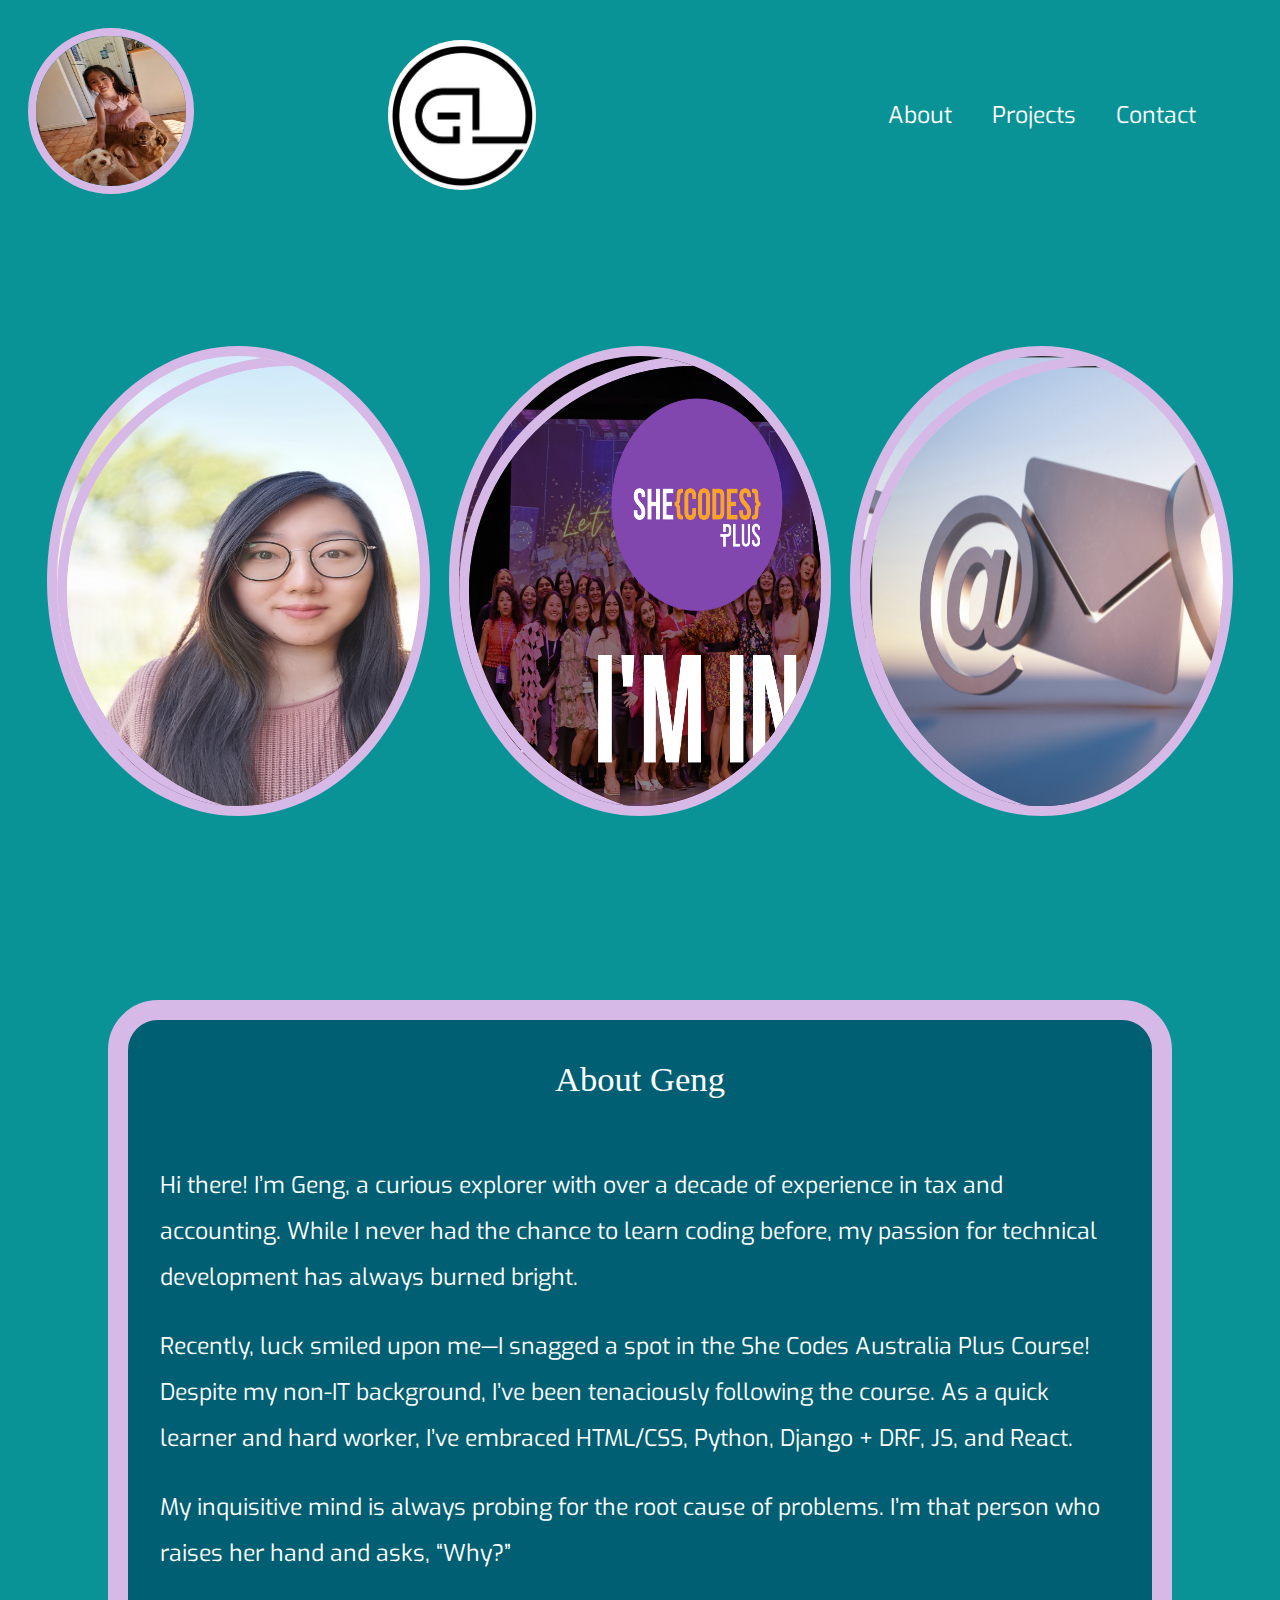
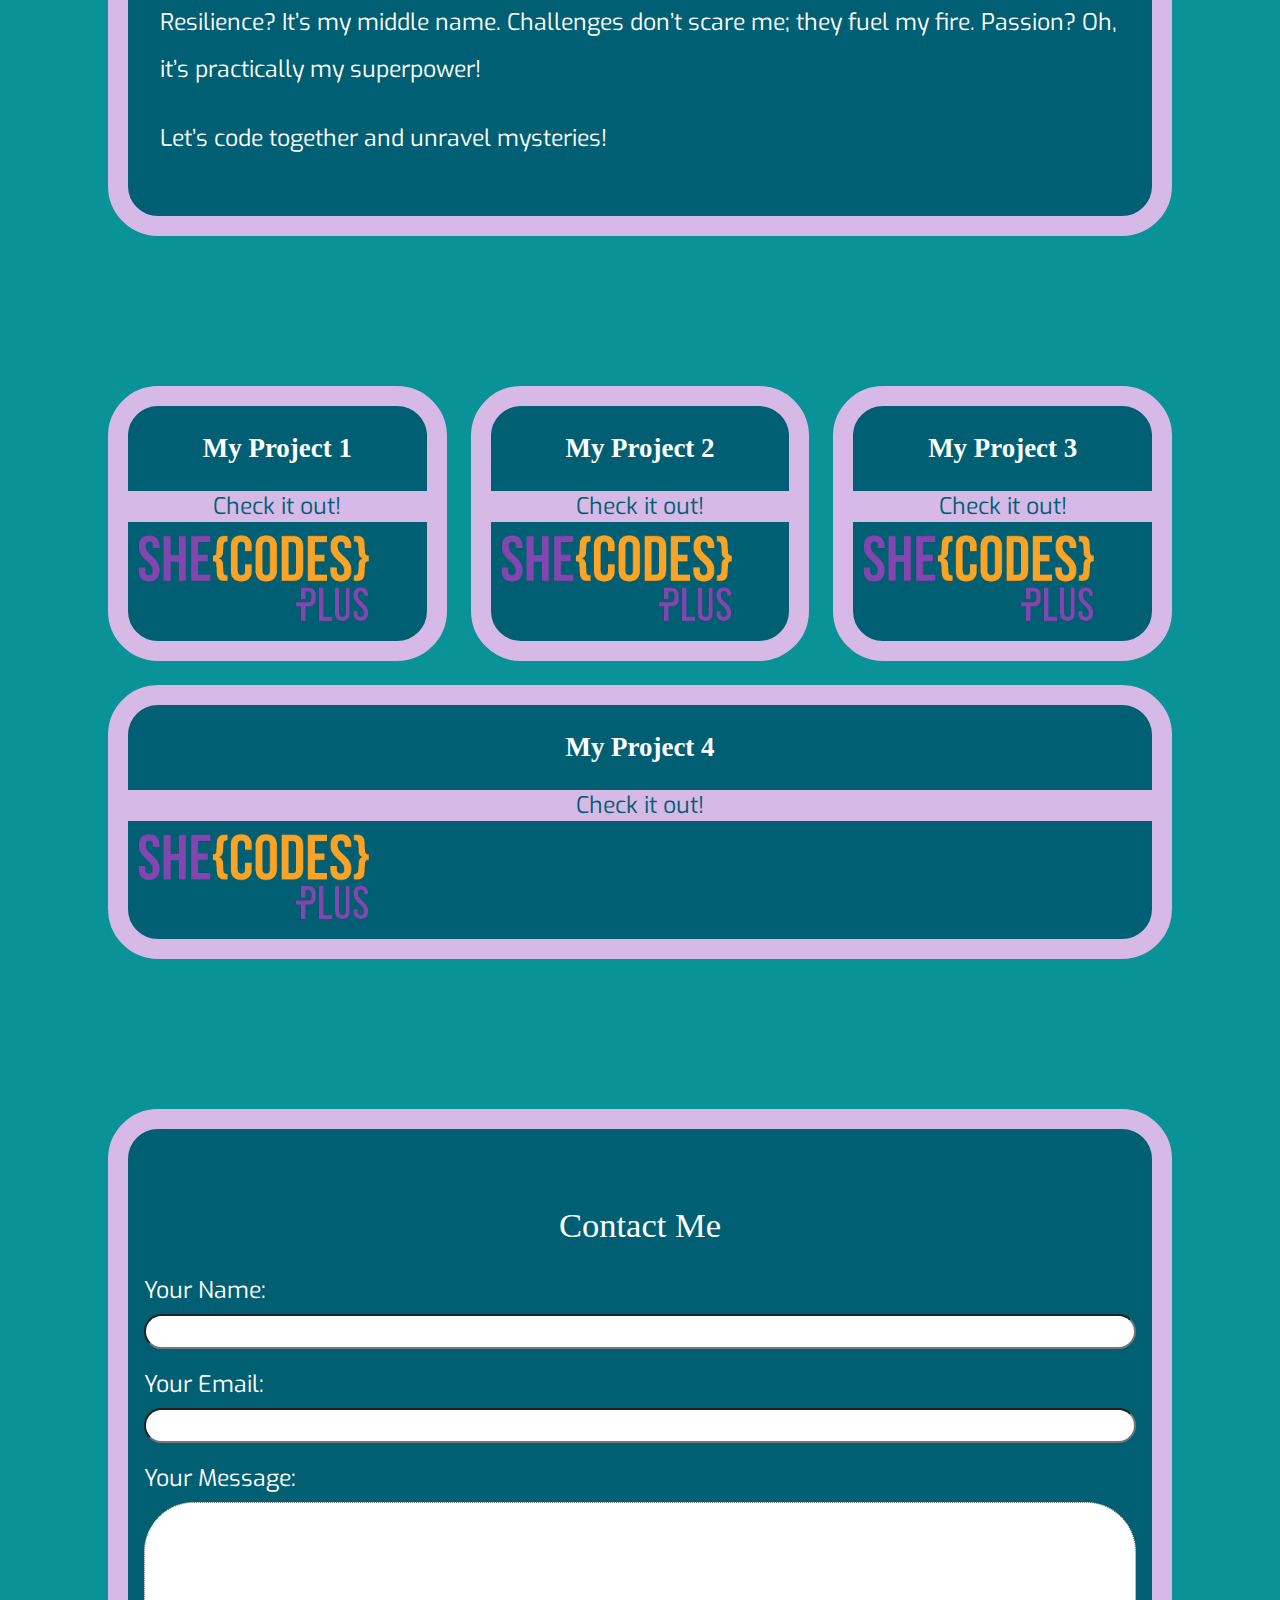
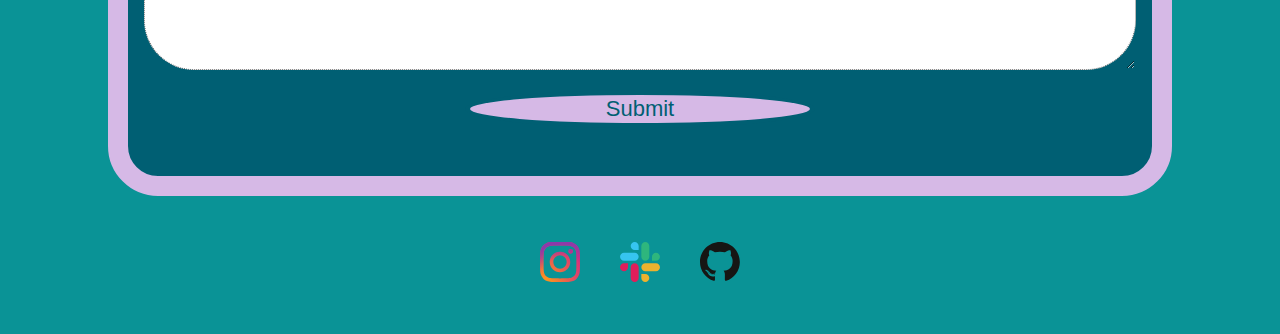
==== commit 75398d1e: "modified project page" ====
--- a/index.html
+++ b/index.html
@@ -9,7 +9,8 @@
  <link rel="stylesheet" href="./style.css">
 </head>
 
- <header>
+<body>
+
  <header class="checkbox">
    <div class="mobile-header">
      <a href="#hero">
@@ -57,13 +58,13 @@
 
  </header>
    
- <body>
+ 
    <section class="hero">
    
      <div class="herophoto" id="myphoto">
        <img class="herophoto"
-       src="img/my photo.jpg"
-       alt="hero my photo" 
+       src="img/myphoto.jpg"
+       alt="hero myphoto" 
        >
        <a href="#aboutme" class="overlay-text">My Bio</a>
      
@@ -75,7 +76,7 @@
      </div>
 
      <div class="herophoto" id="contactme">
-       <img class="herophoto" src="img/contact me.PNG" alt="contact me photo">
+       <img class="herophoto" src="img/contactme.PNG" alt="contactme photo">
        <a href="#contact-form" class="overlay-text">Contact Me</a>
      </div>
        
@@ -116,7 +117,7 @@
    <section class="articles-container" id="articles-container">
      <article>
        <h3>My Project 1 </h3>
-       <a calss="project-btn" href="projects.html">Check it out!</a>
+       <a class="project-btn" href="projects.html">Check it out!</a>
        <img class="project-photo" src="img/logo.png"
          alt="a project photo"/>
          
@@ -125,7 +126,7 @@
 
      <article>
        <h3>My Project 2 </h3>
-       <a calss="project-btn" href="projects.html">Check it out!</a>
+       <a class="project-btn" href="projects.html">Check it out!</a>
        <img class="project-photo" src="img/logo.png"
          alt="a project photo"/>
 
@@ -134,7 +135,7 @@
 
      <article>
        <h3>My Project 3 </h3>
-       <a calss="project-btn" href="/projects.html">Check it out!</a>
+       <a class="project-btn" href="/projects.html">Check it out!</a>
        <img class="project-photo" src="img/logo.png"
          alt="a project photo"/>
        
@@ -143,7 +144,7 @@
 
      <article>
        <h3>My Project 4 </h3>
-       <a calss="project-btn" href="projects.html">Check it out!</a>
+       <a class="project-btn" href="projects.html">Check it out!</a>
        <img class="project-photo" src="img/logo.png"
          alt="a project photo"/>
         
@@ -154,7 +155,8 @@
 
    <section class="contact-form" id="contact-form">
       <h2>Contact Me </h2>
-      <form class="form">
+      <form class="form" action="https://formspree.io/f/xanwoapk"
+      method="POST">
        <label for="name">Your Name:</label>
        <input type="text" id="name" name="name" spellcheck="true" required aria-required="true">
        <label for="email">Your Email:</label>
@@ -167,23 +169,22 @@
 
       </form>
 
-      <form action="https://formspree.io/f/xanwoapk"
-      method="POST"></form>
+  
 
       
 
 
    </section>
   <footer>
-   <a href="#" title="Instagram">
+   <a href="https://www.instagram.com/geng.lau/" title="Instagram">
      <img class="social-icon" src="img/instagram.svg" alt="The Instagram logo"/>
    </a>
 
-   <a href="#" title="Slack">
+   <a href="https://shecodesaus.slack.com/team/U07DN2SCJQP" title="Slack">
      <img class="social-icon" src="img/slack.svg" alt="The Slack logo"/>
    </a>
 
-   <a href="https://genglau.github.io" title="Github">
+   <a href="https://github.com/genglau" title="Github">
      <img class="social-icon" src="img/github.svg" alt="The Github logo"/>
    </a>
 
--- a/style.css
+++ b/style.css
@@ -49,6 +49,8 @@
   h6{
   font-family: var(--heading-font)
   }
+
+
   
   /*.header & checkbox*/
   .checkbox{
@@ -192,7 +194,7 @@
   }
   
   body{
-    background-color: var(--base-darker);
+    background-color: var(--base-light);
 } 
   /*.hero*/
   .hero {
@@ -433,12 +435,12 @@
     }
 
    .articles-container .project-btn {
+      
+      text-decoration: none;
+      color: var(--base-dark);
       background-color: var(--action);
-      text-decoration: none;
-      color: var(--white);
-      background-color: var(--action);
-      /* display: flex;
-      justify-content: center; */
+      display: flex;
+      justify-content: center;
     }
 
     article .project-photo {
@@ -631,21 +633,83 @@
      
   /*projects.html setting*/
 
+  .project-header{
+    display: flex;
+    flex-direction: column;
+    align-items: center;
+    height: 80px;
+    z-index: 1000;;
+    margin:0 auto;
+    padding-top: 15px;
+
+    
+  }
+ 
+
   .project-logo {
     width: 50px;
     border-radius: 50%;
-  }
-
-  .project-hero h2 {
+    
+  }
+
+  .project-hero h2{
+    display:flex;
     background-color: var(--base-light);
     margin:0%;
     padding: 20px;
     width: 100%;
     box-sizing: border-box;
+    color: var(--white);
     
   }
 
-  
+  .projectspg{
+    display: flex;
+    flex-direction: column;
+  }
+
+  .projectspg-photo{
+    width: 100%;
+  }
+
+  .projectarticle{
+    background-color: var(--base-dark);
+    border:var(--action) 5px solid;
+    border-radius: 25%;
+  }
+
+  .projectarticle h3{
+    color:var(--white);
+  }
+
+  .projectcontact{
+    color: var(--white);
+    display: flex;
+    justify-content: center;
+    margin-top: 100px;
+    font-size: larger;
+  }
+
+  @media (min-width:600px){
+    .projectspg{
+      flex-direction: row;
+      flex-wrap: wrap;
+      gap:20px;
+      margin-top: 20px;
+    }
+
+    .projectarticle{
+      width:calc(50% - 20px);
+      flex-grow: 1;
+
+    }
+  }
+
+  @media (min-width:1024px){
+    .projectspg{
+    flex-wrap: nowrap;
+    }
+   }
 
 
 
